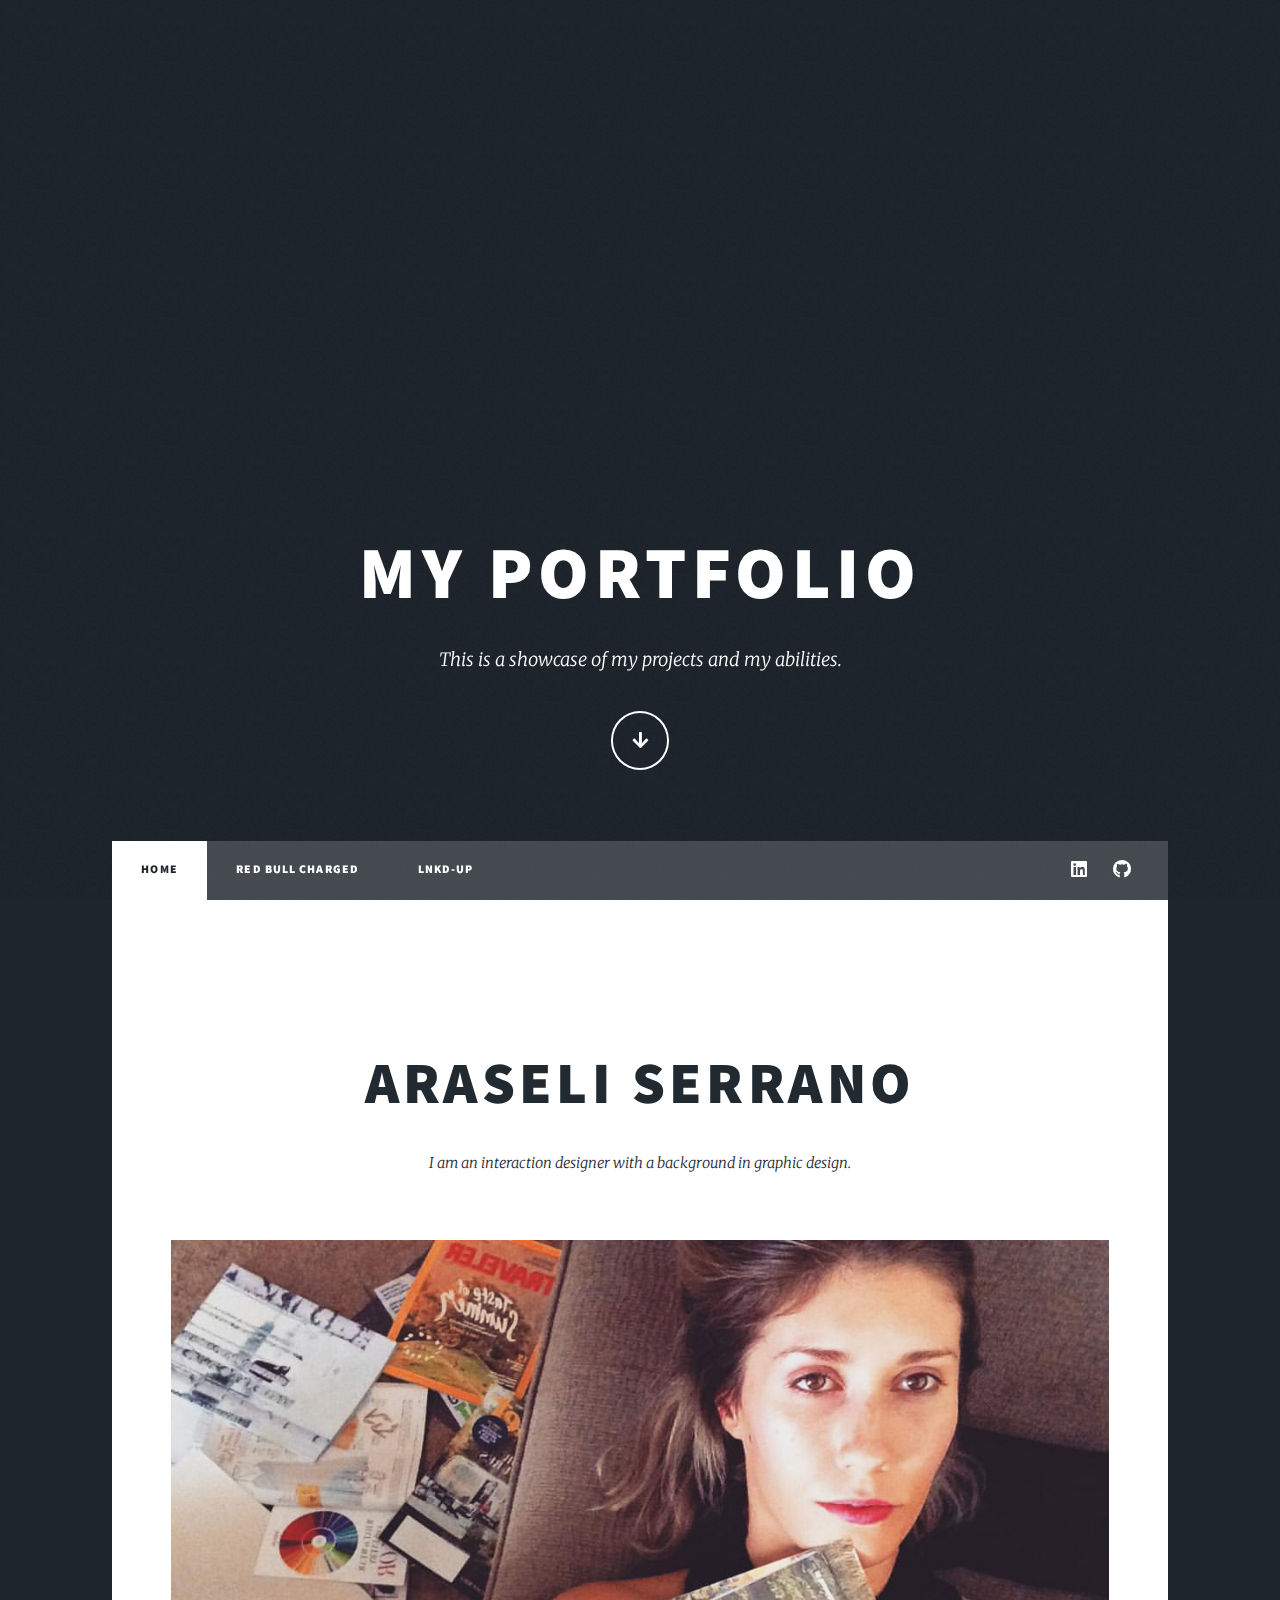
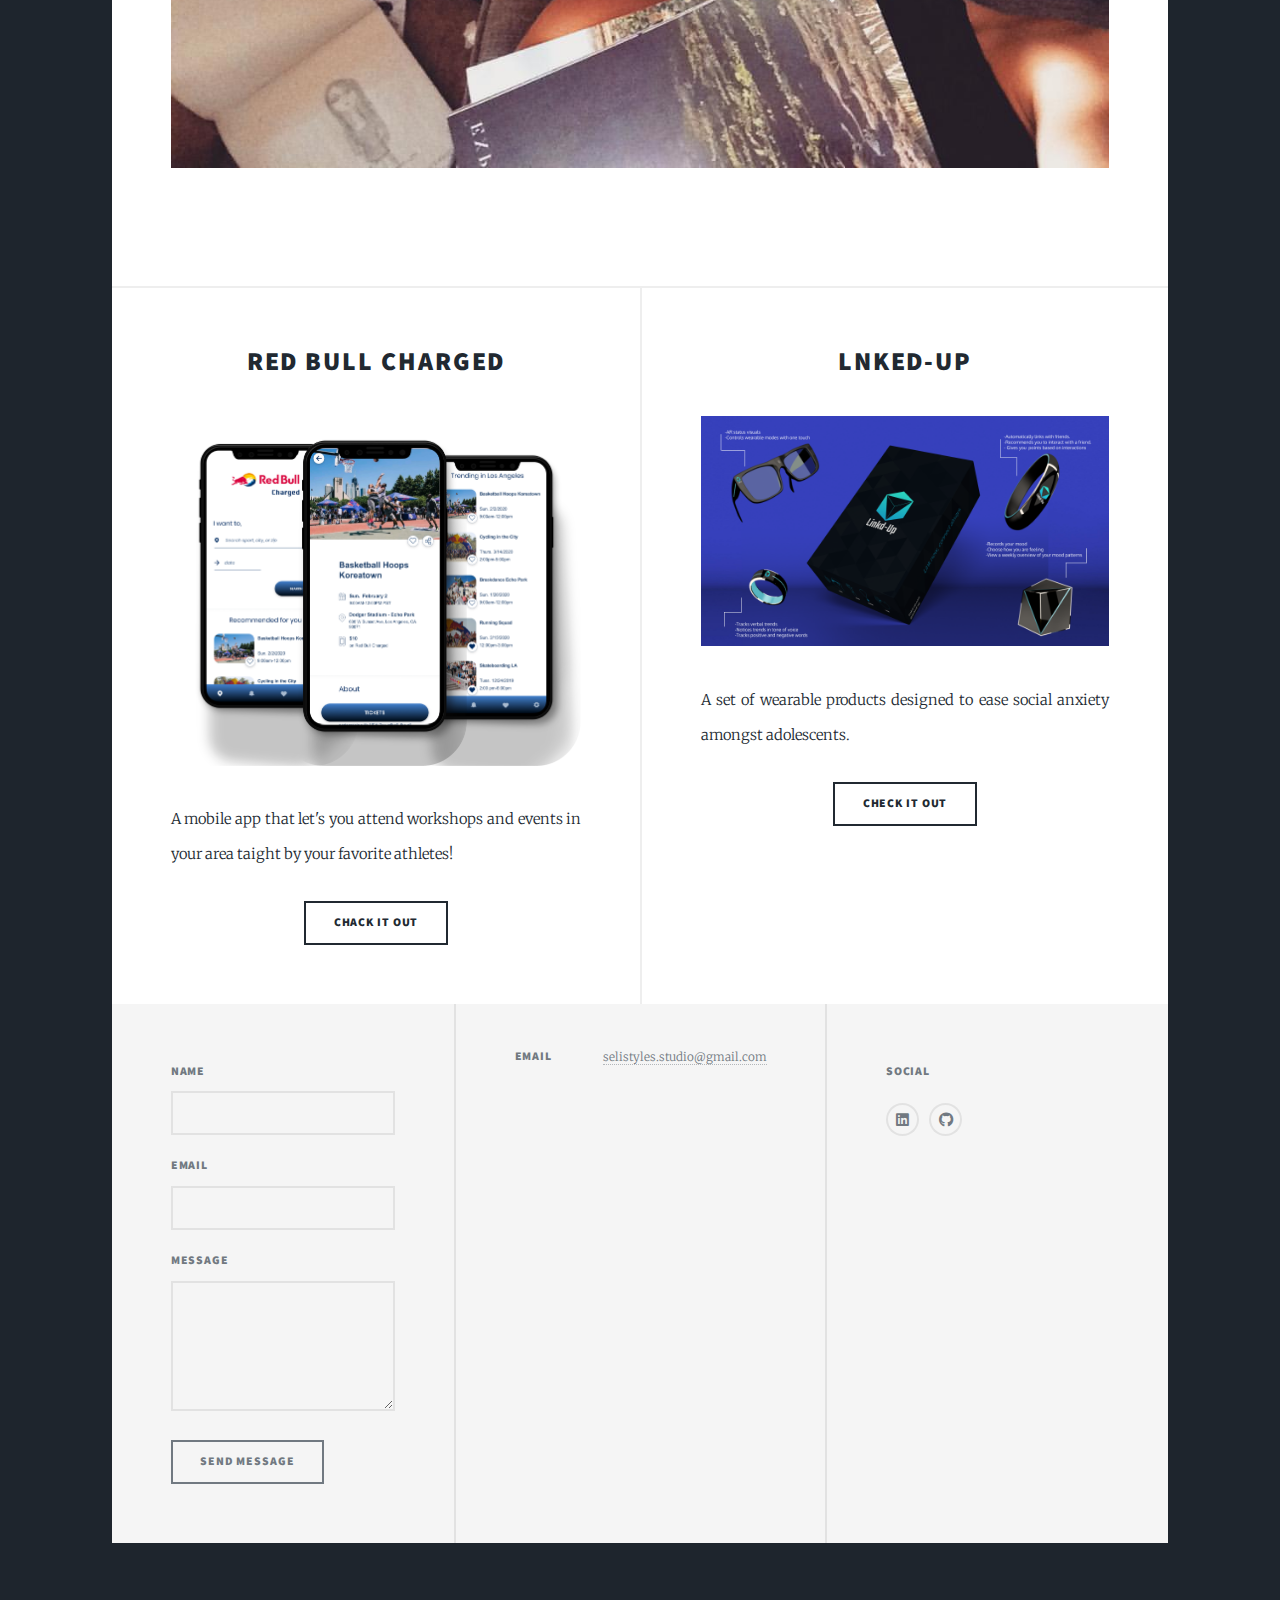
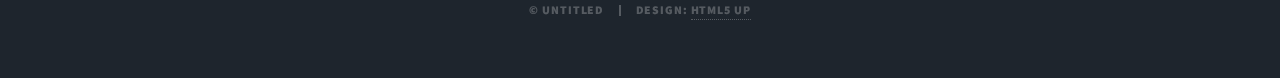
==== index.html @ 3c6d1f74 "Add files via upload" ====
<!DOCTYPE HTML>
<!--
	Massively by HTML5 UP
	html5up.net | @ajlkn
	Free for personal and commercial use under the CCA 3.0 license (html5up.net/license)
-->
<html>
	<head>
		<title>Home</title>
		<meta charset="utf-8" />
		<meta name="viewport" content="width=device-width, initial-scale=1, user-scalable=no" />
		<link rel="stylesheet" href="assets/css/main.css" />
		<noscript><link rel="stylesheet" href="assets/css/noscript.css" /></noscript>
	</head>
	<body class="is-preload">

		<!-- Wrapper -->
			<div id="wrapper" class="fade-in">

				<!-- Intro -->
					<div id="intro">
						<h1>My Portfolio</h1>
						<p>This is a showcase of my projects and my abilities.</p>
						<ul class="actions">
							<li><a href="#header" class="button icon solid solo fa-arrow-down scrolly">Continue</a></li>
						</ul>
					</div>

				<!-- Header -->
					<header id="header">
						<a href="index.html" class="logo">Araseli's Portfolio</a>
					</header>

				<!-- Nav -->
					<nav id="nav">
						<ul class="links">
							<li class="active"><a href="index.html">Home</a></li>
							<li><a href="generic.html">Red Bull Charged</a></li>
							<li><a href="elements.html">Lnkd-UP</a></li>
						</ul>
						<ul class="icons">
							<li><a href="https://www.linkedin.com/in/selistyles/" class="icon brands fa-linkedin"><span class="label">Instagram</span></a></li>
							<li><a href="https://github.com/selistyles" class="icon brands fa-github"><span class="label">GitHub</span></a></li>
						</ul>
					</nav>

				<!-- Main -->
					<div id="main">

						<!-- Featured Post -->
							<article class="post featured">
								<header class="major">
									<h2><a href="#"> <br />
									Araseli Serrano</a></h2>
									<p>I am an interaction designer with a background in graphic design.</p>
								</header>
								<a href="#" class="image main"><img src="images/selii.jpg" alt=""/></a>
							</article>

						<!-- Posts -->
							<section class="posts">
								<article>
									<header>
										<h2><a href="#">Red Bull Charged</a></h2>
									</header>
									<a href="#" class="image fit"><img src="images/redbull_protot.png" alt="" /></a>
									<p>A mobile app that let's you attend workshops and events in your area taight by your favorite athletes!</p>
									<ul class="actions special">
										<li><a href="generic.html" class="button">Chack it out</a></li>
									</ul>
								</article>
								<article>
									<header>
										<h2><a href="#">Lnked-UP</a></h2>
									</header>
									<a href="#" class="image fit"><img src="images/linkdup.png" alt="" /></a>
									<p>A set of wearable products designed to ease social anxiety amongst adolescents.</p>
									<ul class="actions special">
										<li><a href="elements.html" class="button">Check it out</a></li>
									</ul>
								</article>
							</section>

						<!-- Footer -->

					</div>

				<!-- Footer -->
					<footer id="footer">
						<section>
							<form method="post" action="#">
								<div class="fields">
									<div class="field">
										<label for="name">Name</label>
										<input type="text" name="name" id="name" />
									</div>
									<div class="field">
										<label for="email">Email</label>
										<input type="text" name="email" id="email" />
									</div>
									<div class="field">
										<label for="message">Message</label>
										<textarea name="message" id="message" rows="3"></textarea>
									</div>
								</div>
								<ul class="actions">
									<li><input type="submit" value="Send Message" /></li>
								</ul>
							</form>
						</section>
						<section class="split contact">
							<section class="alt">
									<h3>Email</h3>
									<p><a href="mailto:selistyles.studio@gmail.com">selistyles.studio@gmail.com</a></p>
								</section>
							</section>
							<section>
								<h3>Social</h3>
								<ul class="icons alt">
									<li><a href="https://www.linkedin.com/in/selistyles/" class="icon brands alt fa-linkedin"><span class="label">linkedin</span></a></li>
									<li><a href="https://github.com/selistyles" class="icon brands alt fa-github"><span class="label">GitHub</span></a></li>
								</ul>
							</section>
						</section>
					</footer>

				<!-- Copyright -->
					<div id="copyright">
						<ul><li>&copy; Untitled</li><li>Design: <a href="https://html5up.net">HTML5 UP</a></li></ul>
					</div>

			</div>

		<!-- Scripts -->
			<script src="assets/js/jquery.min.js"></script>
			<script src="assets/js/jquery.scrollex.min.js"></script>
			<script src="assets/js/jquery.scrolly.min.js"></script>
			<script src="assets/js/browser.min.js"></script>
			<script src="assets/js/breakpoints.min.js"></script>
			<script src="assets/js/util.js"></script>
			<script src="assets/js/main.js"></script>

	</body>
</html>
---- assets/css/main.css ----
@import url(fontawesome-all.min.css);
@import url("https://fonts.googleapis.com/css?family=Merriweather:300,700,300italic,700italic|Source+Sans+Pro:900");

/*
	Massively by HTML5 UP
	html5up.net | @ajlkn
	Free for personal and commercial use under the CCA 3.0 license (html5up.net/license)
*/

html, body, div, span, applet, object,
iframe, h1, h2, h3, h4, h5, h6, p, blockquote,
pre, a, abbr, acronym, address, big, cite,
code, del, dfn, em, img, ins, kbd, q, s, samp,
small, strike, strong, sub, sup, tt, var, b,
u, i, center, dl, dt, dd, ol, ul, li, fieldset,
form, label, legend, table, caption, tbody,
tfoot, thead, tr, th, td, article, aside,
canvas, details, embed, figure, figcaption,
footer, header, hgroup, menu, nav, output, ruby,
section, summary, time, mark, audio, video {
	margin: 0;
	padding: 0;
	border: 0;
	font-size: 100%;
	font: inherit;
	vertical-align: baseline;}

article, aside, details, figcaption, figure,
footer, header, hgroup, menu, nav, section {
	display: block;}

body {
	line-height: 1;
}

ol, ul {
	list-style: none;
}

blockquote, q {
	quotes: none;
}

	blockquote:before, blockquote:after, q:before, q:after {
		content: '';
		content: none;
	}

table {
	border-collapse: collapse;
	border-spacing: 0;
}

body {
	-webkit-text-size-adjust: none;
}

mark {
	background-color: transparent;
	color: inherit;
}

input::-moz-focus-inner {
	border: 0;
	padding: 0;
}

input, select, textarea {
	-moz-appearance: none;
	-webkit-appearance: none;
	-ms-appearance: none;
	appearance: none;
}

/* Basic */

	@-ms-viewport {
		width: device-width;
	}

	body {
		-ms-overflow-style: scrollbar;
	}

	@media screen and (max-width: 480px) {

		html, body {
			min-width: 320px;
		}

	}

	html {
		box-sizing: border-box;
	}

	*, *:before, *:after {
		box-sizing: inherit;
	}

	body {
		background-color: #1e252d;
	}

		body.is-preload *, body.is-preload *:before, body.is-preload *:after {
			-moz-animation: none !important;
			-webkit-animation: none !important;
			-ms-animation: none !important;
			animation: none !important;
			-moz-transition: none !important;
			-webkit-transition: none !important;
			-ms-transition: none !important;
			transition: none !important;
		}

/* Type */

	html {
		font-size: 16pt;
	}

		@media screen and (max-width: 1680px) {

			html {
				font-size: 12pt;
			}

		}

		@media screen and (max-width: 1280px) {

			html {
				font-size: 11pt;
			}

		}

		@media screen and (max-width: 360px) {

			html {
				font-size: 10pt;
			}

		}

	body {
		color: #212931;
	}

	body, input, select, textarea {
		font-family: "Merriweather", Georgia, serif;
		font-weight: 300;
		font-size: 1rem;
		line-height: 2.375;
	}

	a {
		-moz-transition: color 0.2s ease-in-out, background-color 0.2s ease-in-out, border-color 0.2s ease-in-out, box-shadow 0.2s ease-in-out;
		-webkit-transition: color 0.2s ease-in-out, background-color 0.2s ease-in-out, border-color 0.2s ease-in-out, box-shadow 0.2s ease-in-out;
		-ms-transition: color 0.2s ease-in-out, background-color 0.2s ease-in-out, border-color 0.2s ease-in-out, box-shadow 0.2s ease-in-out;
		transition: color 0.2s ease-in-out, background-color 0.2s ease-in-out, border-color 0.2s ease-in-out, box-shadow 0.2s ease-in-out;
		border-bottom: dotted 1px;
		text-decoration: none;
	}

		a:hover {
			border-bottom-color: transparent;
		}

	strong, b {
		font-weight: 600;
	}

	em, i {
		font-style: italic;
	}

	p {
		text-align: justify;
		margin: 0 0 2rem 0;
	}

	h1, h2, h3, h4, h5, h6 {
		font-family: "Source Sans Pro", Helvetica, sans-serif;
		font-weight: 900;
		line-height: 1.5;
		letter-spacing: 0.075em;
		text-transform: uppercase;
		margin: 0 0 1rem 0;
	}

		h1 a, h2 a, h3 a, h4 a, h5 a, h6 a {
			border-bottom: 0;
			color: inherit;
			text-decoration: none;
		}

	h1 {
		font-size: 4rem;
		line-height: 1.1;
		margin: 0 0 2rem 0;
	}

	h2 {
		font-size: 1.75rem;
		line-height: 1.3;
		margin: 0 0 1.5rem 0;
	}

	h3 {
		font-size: 1.25rem;
		margin: 0 0 1.5rem 0;
	}

	h4 {
		font-size: 1rem;
	}

	h5 {
		font-size: 0.9rem;
	}

	h6 {
		font-size: 0.8rem;
	}

	sub {
		font-size: 0.8rem;
		position: relative;
		top: 0.5rem;
	}

	sup {
		font-size: 0.8rem;
		position: relative;
		top: -0.5rem;
	}

	blockquote {
		border-left: solid 4px;
		font-style: italic;
		margin: 0 0 2rem 0;
		padding: 0.5rem 0 0.5rem 2rem;
	}

	code {
		border: solid 2px;
		font-family: "Courier New", monospace;
		font-size: 0.9rem;
		margin: 0 0.25rem;
		padding: 0.25rem 0.65rem;
	}

	pre {
		-webkit-overflow-scrolling: touch;
		font-family: "Courier New", monospace;
		font-size: 0.9rem;
		margin: 0 0 2rem 0;
	}

		pre code {
			display: block;
			line-height: 1.75;
			padding: 1rem 1.5rem;
			overflow-x: auto;
		}

	hr {
		border: 0;
		border-bottom: solid 2px;
		margin: 3rem 0;
	}

		hr.major {
			margin: 5rem 0;
		}

	.align-left {
		text-align: left;
	}

	.align-center {
		text-align: center;
	}

	.align-right {
		text-align: right;
	}

	input, select, textarea {
		color: #212931;
	}

	a {
		color: #212931;
		border-bottom-color: rgba(49, 49, 33, 0.5);
	}

		a:hover {
			border-bottom-color: transparent;
			color: #18bfef !important;
		}

	strong, b {
		color: #212931;
	}

	h1, h2, h3, h4, h5, h6 {
		color: #212931;
	}

	blockquote {
		border-left-color: #eeeeee;
	}

	code {
		background: rgba(220, 220, 220, 0.25);
		border-color: #eeeeee;
	}

	hr {
		border-bottom-color: #eeeeee;
	}

/* Row */

	.row {
		display: flex;
		flex-wrap: wrap;
		box-sizing: border-box;
		align-items: stretch;
	}

		.row > * {
			box-sizing: border-box;
		}

		.row.gtr-uniform > * > :last-child {
			margin-bottom: 0;
		}

		.row.aln-left {
			justify-content: flex-start;
		}

		.row.aln-center {
			justify-content: center;
		}

		.row.aln-right {
			justify-content: flex-end;
		}

		.row.aln-top {
			align-items: flex-start;
		}

		.row.aln-middle {
			align-items: center;
		}

		.row.aln-bottom {
			align-items: flex-end;
		}

		.row > .imp {
			order: -1;
		}

		.row > .col-1 {
			width: 8.33333%;
		}

		.row > .off-1 {
			margin-left: 8.33333%;
		}

		.row > .col-2 {
			width: 16.66667%;
		}

		.row > .off-2 {
			margin-left: 16.66667%;
		}

		.row > .col-3 {
			width: 25%;
		}

		.row > .off-3 {
			margin-left: 25%;
		}

		.row > .col-4 {
			width: 33.33333%;
		}

		.row > .off-4 {
			margin-left: 33.33333%;
		}

		.row > .col-5 {
			width: 41.66667%;
		}

		.row > .off-5 {
			margin-left: 41.66667%;
		}

		.row > .col-6 {
			width: 50%;
		}

		.row > .off-6 {
			margin-left: 50%;
		}

		.row > .col-7 {
			width: 58.33333%;
		}

		.row > .off-7 {
			margin-left: 58.33333%;
		}

		.row > .col-8 {
			width: 66.66667%;
		}

		.row > .off-8 {
			margin-left: 66.66667%;
		}

		.row > .col-9 {
			width: 75%;
		}

		.row > .off-9 {
			margin-left: 75%;
		}

		.row > .col-10 {
			width: 83.33333%;
		}

		.row > .off-10 {
			margin-left: 83.33333%;
		}

		.row > .col-11 {
			width: 91.66667%;
		}

		.row > .off-11 {
			margin-left: 91.66667%;
		}

		.row > .col-12 {
			width: 100%;
		}

		.row > .off-12 {
			margin-left: 100%;
		}

		.row.gtr-0 {
			margin-top: 0;
			margin-left: 0rem;
		}

			.row.gtr-0 > * {
				padding: 0 0 0 0rem;
			}

			.row.gtr-0.gtr-uniform {
				margin-top: 0rem;
			}

				.row.gtr-0.gtr-uniform > * {
					padding-top: 0rem;
				}

		.row.gtr-25 {
			margin-top: 0;
			margin-left: -0.375rem;
		}

			.row.gtr-25 > * {
				padding: 0 0 0 0.375rem;
			}

			.row.gtr-25.gtr-uniform {
				margin-top: -0.375rem;
			}

				.row.gtr-25.gtr-uniform > * {
					padding-top: 0.375rem;
				}

		.row.gtr-50 {
			margin-top: 0;
			margin-left: -0.75rem;
		}

			.row.gtr-50 > * {
				padding: 0 0 0 0.75rem;
			}

			.row.gtr-50.gtr-uniform {
				margin-top: -0.75rem;
			}

				.row.gtr-50.gtr-uniform > * {
					padding-top: 0.75rem;
				}

		.row {
			margin-top: 0;
			margin-left: -1.5rem;
		}

			.row > * {
				padding: 0 0 0 1.5rem;
			}

			.row.gtr-uniform {
				margin-top: -1.5rem;
			}

				.row.gtr-uniform > * {
					padding-top: 1.5rem;
				}

		.row.gtr-150 {
			margin-top: 0;
			margin-left: -2.25rem;
		}

			.row.gtr-150 > * {
				padding: 0 0 0 2.25rem;
			}

			.row.gtr-150.gtr-uniform {
				margin-top: -2.25rem;
			}

				.row.gtr-150.gtr-uniform > * {
					padding-top: 2.25rem;
				}

		.row.gtr-200 {
			margin-top: 0;
			margin-left: -3rem;
		}

			.row.gtr-200 > * {
				padding: 0 0 0 3rem;
			}

			.row.gtr-200.gtr-uniform {
				margin-top: -3rem;
			}

				.row.gtr-200.gtr-uniform > * {
					padding-top: 3rem;
				}

		@media screen and (max-width: 1680px) {

			.row {
				display: flex;
				flex-wrap: wrap;
				box-sizing: border-box;
				align-items: stretch;
			}

				.row > * {
					box-sizing: border-box;
				}

				.row.gtr-uniform > * > :last-child {
					margin-bottom: 0;
				}

				.row.aln-left {
					justify-content: flex-start;
				}

				.row.aln-center {
					justify-content: center;
				}

				.row.aln-right {
					justify-content: flex-end;
				}

				.row.aln-top {
					align-items: flex-start;
				}

				.row.aln-middle {
					align-items: center;
				}

				.row.aln-bottom {
					align-items: flex-end;
				}

				.row > .imp-xlarge {
					order: -1;
				}

				.row > .col-1-xlarge {
					width: 8.33333%;
				}

				.row > .off-1-xlarge {
					margin-left: 8.33333%;
				}

				.row > .col-2-xlarge {
					width: 16.66667%;
				}

				.row > .off-2-xlarge {
					margin-left: 16.66667%;
				}

				.row > .col-3-xlarge {
					width: 25%;
				}

				.row > .off-3-xlarge {
					margin-left: 25%;
				}

				.row > .col-4-xlarge {
					width: 33.33333%;
				}

				.row > .off-4-xlarge {
					margin-left: 33.33333%;
				}

				.row > .col-5-xlarge {
					width: 41.66667%;
				}

				.row > .off-5-xlarge {
					margin-left: 41.66667%;
				}

				.row > .col-6-xlarge {
					width: 50%;
				}

				.row > .off-6-xlarge {
					margin-left: 50%;
				}

				.row > .col-7-xlarge {
					width: 58.33333%;
				}

				.row > .off-7-xlarge {
					margin-left: 58.33333%;
				}

				.row > .col-8-xlarge {
					width: 66.66667%;
				}

				.row > .off-8-xlarge {
					margin-left: 66.66667%;
				}

				.row > .col-9-xlarge {
					width: 75%;
				}

				.row > .off-9-xlarge {
					margin-left: 75%;
				}

				.row > .col-10-xlarge {
					width: 83.33333%;
				}

				.row > .off-10-xlarge {
					margin-left: 83.33333%;
				}

				.row > .col-11-xlarge {
					width: 91.66667%;
				}

				.row > .off-11-xlarge {
					margin-left: 91.66667%;
				}

				.row > .col-12-xlarge {
					width: 100%;
				}

				.row > .off-12-xlarge {
					margin-left: 100%;
				}

				.row.gtr-0 {
					margin-top: 0;
					margin-left: 0rem;
				}

					.row.gtr-0 > * {
						padding: 0 0 0 0rem;
					}

					.row.gtr-0.gtr-uniform {
						margin-top: 0rem;
					}

						.row.gtr-0.gtr-uniform > * {
							padding-top: 0rem;
						}

				.row.gtr-25 {
					margin-top: 0;
					margin-left: -0.375rem;
				}

					.row.gtr-25 > * {
						padding: 0 0 0 0.375rem;
					}

					.row.gtr-25.gtr-uniform {
						margin-top: -0.375rem;
					}

						.row.gtr-25.gtr-uniform > * {
							padding-top: 0.375rem;
						}

				.row.gtr-50 {
					margin-top: 0;
					margin-left: -0.75rem;
				}

					.row.gtr-50 > * {
						padding: 0 0 0 0.75rem;
					}

					.row.gtr-50.gtr-uniform {
						margin-top: -0.75rem;
					}

						.row.gtr-50.gtr-uniform > * {
							padding-top: 0.75rem;
						}

				.row {
					margin-top: 0;
					margin-left: -1.5rem;
				}

					.row > * {
						padding: 0 0 0 1.5rem;
					}

					.row.gtr-uniform {
						margin-top: -1.5rem;
					}

						.row.gtr-uniform > * {
							padding-top: 1.5rem;
						}

				.row.gtr-150 {
					margin-top: 0;
					margin-left: -2.25rem;
				}

					.row.gtr-150 > * {
						padding: 0 0 0 2.25rem;
					}

					.row.gtr-150.gtr-uniform {
						margin-top: -2.25rem;
					}

						.row.gtr-150.gtr-uniform > * {
							padding-top: 2.25rem;
						}

				.row.gtr-200 {
					margin-top: 0;
					margin-left: -3rem;
				}

					.row.gtr-200 > * {
						padding: 0 0 0 3rem;
					}

					.row.gtr-200.gtr-uniform {
						margin-top: -3rem;
					}

						.row.gtr-200.gtr-uniform > * {
							padding-top: 3rem;
						}

		}

		@media screen and (max-width: 1280px) {

			.row {
				display: flex;
				flex-wrap: wrap;
				box-sizing: border-box;
				align-items: stretch;
			}

				.row > * {
					box-sizing: border-box;
				}

				.row.gtr-uniform > * > :last-child {
					margin-bottom: 0;
				}

				.row.aln-left {
					justify-content: flex-start;
				}

				.row.aln-center {
					justify-content: center;
				}

				.row.aln-right {
					justify-content: flex-end;
				}

				.row.aln-top {
					align-items: flex-start;
				}

				.row.aln-middle {
					align-items: center;
				}

				.row.aln-bottom {
					align-items: flex-end;
				}

				.row > .imp-large {
					order: -1;
				}

				.row > .col-1-large {
					width: 8.33333%;
				}

				.row > .off-1-large {
					margin-left: 8.33333%;
				}

				.row > .col-2-large {
					width: 16.66667%;
				}

				.row > .off-2-large {
					margin-left: 16.66667%;
				}

				.row > .col-3-large {
					width: 25%;
				}

				.row > .off-3-large {
					margin-left: 25%;
				}

				.row > .col-4-large {
					width: 33.33333%;
				}

				.row > .off-4-large {
					margin-left: 33.33333%;
				}

				.row > .col-5-large {
					width: 41.66667%;
				}

				.row > .off-5-large {
					margin-left: 41.66667%;
				}

				.row > .col-6-large {
					width: 50%;
				}

				.row > .off-6-large {
					margin-left: 50%;
				}

				.row > .col-7-large {
					width: 58.33333%;
				}

				.row > .off-7-large {
					margin-left: 58.33333%;
				}

				.row > .col-8-large {
					width: 66.66667%;
				}

				.row > .off-8-large {
					margin-left: 66.66667%;
				}

				.row > .col-9-large {
					width: 75%;
				}

				.row > .off-9-large {
					margin-left: 75%;
				}

				.row > .col-10-large {
					width: 83.33333%;
				}

				.row > .off-10-large {
					margin-left: 83.33333%;
				}

				.row > .col-11-large {
					width: 91.66667%;
				}

				.row > .off-11-large {
					margin-left: 91.66667%;
				}

				.row > .col-12-large {
					width: 100%;
				}

				.row > .off-12-large {
					margin-left: 100%;
				}

				.row.gtr-0 {
					margin-top: 0;
					margin-left: 0rem;
				}

					.row.gtr-0 > * {
						padding: 0 0 0 0rem;
					}

					.row.gtr-0.gtr-uniform {
						margin-top: 0rem;
					}

						.row.gtr-0.gtr-uniform > * {
							padding-top: 0rem;
						}

				.row.gtr-25 {
					margin-top: 0;
					margin-left: -0.375rem;
				}

					.row.gtr-25 > * {
						padding: 0 0 0 0.375rem;
					}

					.row.gtr-25.gtr-uniform {
						margin-top: -0.375rem;
					}

						.row.gtr-25.gtr-uniform > * {
							padding-top: 0.375rem;
						}

				.row.gtr-50 {
					margin-top: 0;
					margin-left: -0.75rem;
				}

					.row.gtr-50 > * {
						padding: 0 0 0 0.75rem;
					}

					.row.gtr-50.gtr-uniform {
						margin-top: -0.75rem;
					}

						.row.gtr-50.gtr-uniform > * {
							padding-top: 0.75rem;
						}

				.row {
					margin-top: 0;
					margin-left: -1.5rem;
				}

					.row > * {
						padding: 0 0 0 1.5rem;
					}

					.row.gtr-uniform {
						margin-top: -1.5rem;
					}

						.row.gtr-uniform > * {
							padding-top: 1.5rem;
						}

				.row.gtr-150 {
					margin-top: 0;
					margin-left: -2.25rem;
				}

					.row.gtr-150 > * {
						padding: 0 0 0 2.25rem;
					}

					.row.gtr-150.gtr-uniform {
						margin-top: -2.25rem;
					}

						.row.gtr-150.gtr-uniform > * {
							padding-top: 2.25rem;
						}

				.row.gtr-200 {
					margin-top: 0;
					margin-left: -3rem;
				}

					.row.gtr-200 > * {
						padding: 0 0 0 3rem;
					}

					.row.gtr-200.gtr-uniform {
						margin-top: -3rem;
					}

						.row.gtr-200.gtr-uniform > * {
							padding-top: 3rem;
						}

		}

		@media screen and (max-width: 980px) {

			.row {
				display: flex;
				flex-wrap: wrap;
				box-sizing: border-box;
				align-items: stretch;
			}

				.row > * {
					box-sizing: border-box;
				}

				.row.gtr-uniform > * > :last-child {
					margin-bottom: 0;
				}

				.row.aln-left {
					justify-content: flex-start;
				}

				.row.aln-center {
					justify-content: center;
				}

				.row.aln-right {
					justify-content: flex-end;
				}

				.row.aln-top {
					align-items: flex-start;
				}

				.row.aln-middle {
					align-items: center;
				}

				.row.aln-bottom {
					align-items: flex-end;
				}

				.row > .imp-medium {
					order: -1;
				}

				.row > .col-1-medium {
					width: 8.33333%;
				}

				.row > .off-1-medium {
					margin-left: 8.33333%;
				}

				.row > .col-2-medium {
					width: 16.66667%;
				}

				.row > .off-2-medium {
					margin-left: 16.66667%;
				}

				.row > .col-3-medium {
					width: 25%;
				}

				.row > .off-3-medium {
					margin-left: 25%;
				}

				.row > .col-4-medium {
					width: 33.33333%;
				}

				.row > .off-4-medium {
					margin-left: 33.33333%;
				}

				.row > .col-5-medium {
					width: 41.66667%;
				}

				.row > .off-5-medium {
					margin-left: 41.66667%;
				}

				.row > .col-6-medium {
					width: 50%;
				}

				.row > .off-6-medium {
					margin-left: 50%;
				}

				.row > .col-7-medium {
					width: 58.33333%;
				}

				.row > .off-7-medium {
					margin-left: 58.33333%;
				}

				.row > .col-8-medium {
					width: 66.66667%;
				}

				.row > .off-8-medium {
					margin-left: 66.66667%;
				}

				.row > .col-9-medium {
					width: 75%;
				}

				.row > .off-9-medium {
					margin-left: 75%;
				}

				.row > .col-10-medium {
					width: 83.33333%;
				}

				.row > .off-10-medium {
					margin-left: 83.33333%;
				}

				.row > .col-11-medium {
					width: 91.66667%;
				}

				.row > .off-11-medium {
					margin-left: 91.66667%;
				}

				.row > .col-12-medium {
					width: 100%;
				}

				.row > .off-12-medium {
					margin-left: 100%;
				}

				.row.gtr-0 {
					margin-top: 0;
					margin-left: 0rem;
				}

					.row.gtr-0 > * {
						padding: 0 0 0 0rem;
					}

					.row.gtr-0.gtr-uniform {
						margin-top: 0rem;
					}

						.row.gtr-0.gtr-uniform > * {
							padding-top: 0rem;
						}

				.row.gtr-25 {
					margin-top: 0;
					margin-left: -0.375rem;
				}

					.row.gtr-25 > * {
						padding: 0 0 0 0.375rem;
					}

					.row.gtr-25.gtr-uniform {
						margin-top: -0.375rem;
					}

						.row.gtr-25.gtr-uniform > * {
							padding-top: 0.375rem;
						}

				.row.gtr-50 {
					margin-top: 0;
					margin-left: -0.75rem;
				}

					.row.gtr-50 > * {
						padding: 0 0 0 0.75rem;
					}

					.row.gtr-50.gtr-uniform {
						margin-top: -0.75rem;
					}

						.row.gtr-50.gtr-uniform > * {
							padding-top: 0.75rem;
						}

				.row {
					margin-top: 0;
					margin-left: -1.5rem;
				}

					.row > * {
						padding: 0 0 0 1.5rem;
					}

					.row.gtr-uniform {
						margin-top: -1.5rem;
					}

						.row.gtr-uniform > * {
							padding-top: 1.5rem;
						}

				.row.gtr-150 {
					margin-top: 0;
					margin-left: -2.25rem;
				}

					.row.gtr-150 > * {
						padding: 0 0 0 2.25rem;
					}

					.row.gtr-150.gtr-uniform {
						margin-top: -2.25rem;
					}

						.row.gtr-150.gtr-uniform > * {
							padding-top: 2.25rem;
						}

				.row.gtr-200 {
					margin-top: 0;
					margin-left: -3rem;
				}

					.row.gtr-200 > * {
						padding: 0 0 0 3rem;
					}

					.row.gtr-200.gtr-uniform {
						margin-top: -3rem;
					}

						.row.gtr-200.gtr-uniform > * {
							padding-top: 3rem;
						}

		}

		@media screen and (max-width: 736px) {

			.row {
				display: flex;
				flex-wrap: wrap;
				box-sizing: border-box;
				align-items: stretch;
			}

				.row > * {
					box-sizing: border-box;
				}

				.row.gtr-uniform > * > :last-child {
					margin-bottom: 0;
				}

				.row.aln-left {
					justify-content: flex-start;
				}

				.row.aln-center {
					justify-content: center;
				}

				.row.aln-right {
					justify-content: flex-end;
				}

				.row.aln-top {
					align-items: flex-start;
				}

				.row.aln-middle {
					align-items: center;
				}

				.row.aln-bottom {
					align-items: flex-end;
				}

				.row > .imp-small {
					order: -1;
				}

				.row > .col-1-small {
					width: 8.33333%;
				}

				.row > .off-1-small {
					margin-left: 8.33333%;
				}

				.row > .col-2-small {
					width: 16.66667%;
				}

				.row > .off-2-small {
					margin-left: 16.66667%;
				}

				.row > .col-3-small {
					width: 25%;
				}

				.row > .off-3-small {
					margin-left: 25%;
				}

				.row > .col-4-small {
					width: 33.33333%;
				}

				.row > .off-4-small {
					margin-left: 33.33333%;
				}

				.row > .col-5-small {
					width: 41.66667%;
				}

				.row > .off-5-small {
					margin-left: 41.66667%;
				}

				.row > .col-6-small {
					width: 50%;
				}

				.row > .off-6-small {
					margin-left: 50%;
				}

				.row > .col-7-small {
					width: 58.33333%;
				}

				.row > .off-7-small {
					margin-left: 58.33333%;
				}

				.row > .col-8-small {
					width: 66.66667%;
				}

				.row > .off-8-small {
					margin-left: 66.66667%;
				}

				.row > .col-9-small {
					width: 75%;
				}

				.row > .off-9-small {
					margin-left: 75%;
				}

				.row > .col-10-small {
					width: 83.33333%;
				}

				.row > .off-10-small {
					margin-left: 83.33333%;
				}

				.row > .col-11-small {
					width: 91.66667%;
				}

				.row > .off-11-small {
					margin-left: 91.66667%;
				}

				.row > .col-12-small {
					width: 100%;
				}

				.row > .off-12-small {
					margin-left: 100%;
				}

				.row.gtr-0 {
					margin-top: 0;
					margin-left: 0rem;
				}

					.row.gtr-0 > * {
						padding: 0 0 0 0rem;
					}

					.row.gtr-0.gtr-uniform {
						margin-top: 0rem;
					}

						.row.gtr-0.gtr-uniform > * {
							padding-top: 0rem;
						}

				.row.gtr-25 {
					margin-top: 0;
					margin-left: -0.375rem;
				}

					.row.gtr-25 > * {
						padding: 0 0 0 0.375rem;
					}

					.row.gtr-25.gtr-uniform {
						margin-top: -0.375rem;
					}

						.row.gtr-25.gtr-uniform > * {
							padding-top: 0.375rem;
						}

				.row.gtr-50 {
					margin-top: 0;
					margin-left: -0.75rem;
				}

					.row.gtr-50 > * {
						padding: 0 0 0 0.75rem;
					}

					.row.gtr-50.gtr-uniform {
						margin-top: -0.75rem;
					}

						.row.gtr-50.gtr-uniform > * {
							padding-top: 0.75rem;
						}

				.row {
					margin-top: 0;
					margin-left: -1.5rem;
				}

					.row > * {
						padding: 0 0 0 1.5rem;
					}

					.row.gtr-uniform {
						margin-top: -1.5rem;
					}

						.row.gtr-uniform > * {
							padding-top: 1.5rem;
						}

				.row.gtr-150 {
					margin-top: 0;
					margin-left: -2.25rem;
				}

					.row.gtr-150 > * {
						padding: 0 0 0 2.25rem;
					}

					.row.gtr-150.gtr-uniform {
						margin-top: -2.25rem;
					}

						.row.gtr-150.gtr-uniform > * {
							padding-top: 2.25rem;
						}

				.row.gtr-200 {
					margin-top: 0;
					margin-left: -3rem;
				}

					.row.gtr-200 > * {
						padding: 0 0 0 3rem;
					}

					.row.gtr-200.gtr-uniform {
						margin-top: -3rem;
					}

						.row.gtr-200.gtr-uniform > * {
							padding-top: 3rem;
						}

		}

		@media screen and (max-width: 480px) {

			.row {
				display: flex;
				flex-wrap: wrap;
				box-sizing: border-box;
				align-items: stretch;
			}

				.row > * {
					box-sizing: border-box;
				}

				.row.gtr-uniform > * > :last-child {
					margin-bottom: 0;
				}

				.row.aln-left {
					justify-content: flex-start;
				}

				.row.aln-center {
					justify-content: center;
				}

				.row.aln-right {
					justify-content: flex-end;
				}

				.row.aln-top {
					align-items: flex-start;
				}

				.row.aln-middle {
					align-items: center;
				}

				.row.aln-bottom {
					align-items: flex-end;
				}

				.row > .imp-xsmall {
					order: -1;
				}

				.row > .col-1-xsmall {
					width: 8.33333%;
				}

				.row > .off-1-xsmall {
					margin-left: 8.33333%;
				}

				.row > .col-2-xsmall {
					width: 16.66667%;
				}

				.row > .off-2-xsmall {
					margin-left: 16.66667%;
				}

				.row > .col-3-xsmall {
					width: 25%;
				}

				.row > .off-3-xsmall {
					margin-left: 25%;
				}

				.row > .col-4-xsmall {
					width: 33.33333%;
				}

				.row > .off-4-xsmall {
					margin-left: 33.33333%;
				}

				.row > .col-5-xsmall {
					width: 41.66667%;
				}

				.row > .off-5-xsmall {
					margin-left: 41.66667%;
				}

				.row > .col-6-xsmall {
					width: 50%;
				}

				.row > .off-6-xsmall {
					margin-left: 50%;
				}

				.row > .col-7-xsmall {
					width: 58.33333%;
				}

				.row > .off-7-xsmall {
					margin-left: 58.33333%;
				}

				.row > .col-8-xsmall {
					width: 66.66667%;
				}

				.row > .off-8-xsmall {
					margin-left: 66.66667%;
				}

				.row > .col-9-xsmall {
					width: 75%;
				}

				.row > .off-9-xsmall {
					margin-left: 75%;
				}

				.row > .col-10-xsmall {
					width: 83.33333%;
				}

				.row > .off-10-xsmall {
					margin-left: 83.33333%;
				}

				.row > .col-11-xsmall {
					width: 91.66667%;
				}

				.row > .off-11-xsmall {
					margin-left: 91.66667%;
				}

				.row > .col-12-xsmall {
					width: 100%;
				}

				.row > .off-12-xsmall {
					margin-left: 100%;
				}

				.row.gtr-0 {
					margin-top: 0;
					margin-left: 0rem;
				}

					.row.gtr-0 > * {
						padding: 0 0 0 0rem;
					}

					.row.gtr-0.gtr-uniform {
						margin-top: 0rem;
					}

						.row.gtr-0.gtr-uniform > * {
							padding-top: 0rem;
						}

				.row.gtr-25 {
					margin-top: 0;
					margin-left: -0.375rem;
				}

					.row.gtr-25 > * {
						padding: 0 0 0 0.375rem;
					}

					.row.gtr-25.gtr-uniform {
						margin-top: -0.375rem;
					}

						.row.gtr-25.gtr-uniform > * {
							padding-top: 0.375rem;
						}

				.row.gtr-50 {
					margin-top: 0;
					margin-left: -0.75rem;
				}

					.row.gtr-50 > * {
						padding: 0 0 0 0.75rem;
					}

					.row.gtr-50.gtr-uniform {
						margin-top: -0.75rem;
					}

						.row.gtr-50.gtr-uniform > * {
							padding-top: 0.75rem;
						}

				.row {
					margin-top: 0;
					margin-left: -1.5rem;
				}

					.row > * {
						padding: 0 0 0 1.5rem;
					}

					.row.gtr-uniform {
						margin-top: -1.5rem;
					}

						.row.gtr-uniform > * {
							padding-top: 1.5rem;
						}

				.row.gtr-150 {
					margin-top: 0;
					margin-left: -2.25rem;
				}

					.row.gtr-150 > * {
						padding: 0 0 0 2.25rem;
					}

					.row.gtr-150.gtr-uniform {
						margin-top: -2.25rem;
					}

						.row.gtr-150.gtr-uniform > * {
							padding-top: 2.25rem;
						}

				.row.gtr-200 {
					margin-top: 0;
					margin-left: -3rem;
				}

					.row.gtr-200 > * {
						padding: 0 0 0 3rem;
					}

					.row.gtr-200.gtr-uniform {
						margin-top: -3rem;
					}

						.row.gtr-200.gtr-uniform > * {
							padding-top: 3rem;
						}

		}

		@media screen and (max-width: 360px) {

			.row {
				display: flex;
				flex-wrap: wrap;
				box-sizing: border-box;
				align-items: stretch;
			}

				.row > * {
					box-sizing: border-box;
				}

				.row.gtr-uniform > * > :last-child {
					margin-bottom: 0;
				}

				.row.aln-left {
					justify-content: flex-start;
				}

				.row.aln-center {
					justify-content: center;
				}

				.row.aln-right {
					justify-content: flex-end;
				}

				.row.aln-top {
					align-items: flex-start;
				}

				.row.aln-middle {
					align-items: center;
				}

				.row.aln-bottom {
					align-items: flex-end;
				}

				.row > .imp-xxsmall {
					order: -1;
				}

				.row > .col-1-xxsmall {
					width: 8.33333%;
				}

				.row > .off-1-xxsmall {
					margin-left: 8.33333%;
				}

				.row > .col-2-xxsmall {
					width: 16.66667%;
				}

				.row > .off-2-xxsmall {
					margin-left: 16.66667%;
				}

				.row > .col-3-xxsmall {
					width: 25%;
				}

				.row > .off-3-xxsmall {
					margin-left: 25%;
				}

				.row > .col-4-xxsmall {
					width: 33.33333%;
				}

				.row > .off-4-xxsmall {
					margin-left: 33.33333%;
				}

				.row > .col-5-xxsmall {
					width: 41.66667%;
				}

				.row > .off-5-xxsmall {
					margin-left: 41.66667%;
				}

				.row > .col-6-xxsmall {
					width: 50%;
				}

				.row > .off-6-xxsmall {
					margin-left: 50%;
				}

				.row > .col-7-xxsmall {
					width: 58.33333%;
				}

				.row > .off-7-xxsmall {
					margin-left: 58.33333%;
				}

				.row > .col-8-xxsmall {
					width: 66.66667%;
				}

				.row > .off-8-xxsmall {
					margin-left: 66.66667%;
				}

				.row > .col-9-xxsmall {
					width: 75%;
				}

				.row > .off-9-xxsmall {
					margin-left: 75%;
				}

				.row > .col-10-xxsmall {
					width: 83.33333%;
				}

				.row > .off-10-xxsmall {
					margin-left: 83.33333%;
				}

				.row > .col-11-xxsmall {
					width: 91.66667%;
				}

				.row > .off-11-xxsmall {
					margin-left: 91.66667%;
				}

				.row > .col-12-xxsmall {
					width: 100%;
				}

				.row > .off-12-xxsmall {
					margin-left: 100%;
				}

				.row.gtr-0 {
					margin-top: 0;
					margin-left: 0rem;
				}

					.row.gtr-0 > * {
						padding: 0 0 0 0rem;
					}

					.row.gtr-0.gtr-uniform {
						margin-top: 0rem;
					}

						.row.gtr-0.gtr-uniform > * {
							padding-top: 0rem;
						}

				.row.gtr-25 {
					margin-top: 0;
					margin-left: -0.375rem;
				}

					.row.gtr-25 > * {
						padding: 0 0 0 0.375rem;
					}

					.row.gtr-25.gtr-uniform {
						margin-top: -0.375rem;
					}

						.row.gtr-25.gtr-uniform > * {
							padding-top: 0.375rem;
						}

				.row.gtr-50 {
					margin-top: 0;
					margin-left: -0.75rem;
				}

					.row.gtr-50 > * {
						padding: 0 0 0 0.75rem;
					}

					.row.gtr-50.gtr-uniform {
						margin-top: -0.75rem;
					}

						.row.gtr-50.gtr-uniform > * {
							padding-top: 0.75rem;
						}

				.row {
					margin-top: 0;
					margin-left: -1.5rem;
				}

					.row > * {
						padding: 0 0 0 1.5rem;
					}

					.row.gtr-uniform {
						margin-top: -1.5rem;
					}

						.row.gtr-uniform > * {
							padding-top: 1.5rem;
						}

				.row.gtr-150 {
					margin-top: 0;
					margin-left: -2.25rem;
				}

					.row.gtr-150 > * {
						padding: 0 0 0 2.25rem;
					}

					.row.gtr-150.gtr-uniform {
						margin-top: -2.25rem;
					}

						.row.gtr-150.gtr-uniform > * {
							padding-top: 2.25rem;
						}

				.row.gtr-200 {
					margin-top: 0;
					margin-left: -3rem;
				}

					.row.gtr-200 > * {
						padding: 0 0 0 3rem;
					}

					.row.gtr-200.gtr-uniform {
						margin-top: -3rem;
					}

						.row.gtr-200.gtr-uniform > * {
							padding-top: 3rem;
						}

		}

/* Box */

	.box {
		border: solid 2px;
		margin-bottom: 2rem;
		padding: 1.5rem;
	}

		.box > :last-child,
		.box > :last-child > :last-child,
		.box > :last-child > :last-child > :last-child {
			margin-bottom: 0;
		}

		.box.alt {
			border: 0;
			border-radius: 0;
			padding: 0;
		}

	.box {
		border-color: #eeeeee;
	}

/* Button */

	input[type="submit"],
	input[type="reset"],
	input[type="button"],
	button,
	.button {
		-moz-appearance: none;
		-webkit-appearance: none;
		-ms-appearance: none;
		appearance: none;
		-moz-transition: background-color 0.2s ease-in-out, box-shadow 0.2s ease-in-out, color 0.2s ease-in-out;
		-webkit-transition: background-color 0.2s ease-in-out, box-shadow 0.2s ease-in-out, color 0.2s ease-in-out;
		-ms-transition: background-color 0.2s ease-in-out, box-shadow 0.2s ease-in-out, color 0.2s ease-in-out;
		transition: background-color 0.2s ease-in-out, box-shadow 0.2s ease-in-out, color 0.2s ease-in-out;
		border: 0;
		border-radius: 0;
		cursor: pointer;
		display: inline-block;
		font-family: "Source Sans Pro", Helvetica, sans-serif;
		font-size: 0.8rem;
		font-weight: 900;
		letter-spacing: 0.075em;
		height: 3rem;
		line-height: 3rem;
		padding: 0 2rem;
		text-align: center;
		text-decoration: none;
		text-transform: uppercase;
		white-space: nowrap;
	}

		input[type="submit"].icon:before,
		input[type="reset"].icon:before,
		input[type="button"].icon:before,
		button.icon:before,
		.button.icon:before {
			margin-right: 0.5rem;
		}

		input[type="submit"].icon.solo,
		input[type="reset"].icon.solo,
		input[type="button"].icon.solo,
		button.icon.solo,
		.button.icon.solo {
			position: relative;
			width: 4rem;
			height: 4rem;
			line-height: 4rem;
			border-radius: 4rem;
			text-indent: 4rem;
			overflow: hidden;
			padding: 0;
			white-space: nowrap;
		}

			input[type="submit"].icon.solo:before,
			input[type="reset"].icon.solo:before,
			input[type="button"].icon.solo:before,
			button.icon.solo:before,
			.button.icon.solo:before {
				position: absolute;
				display: block;
				top: 0;
				left: 0;
				width: inherit;
				height: inherit;
				line-height: inherit;
				font-size: 1.25rem;
				margin-right: 0;
				text-align: center;
				text-indent: 0;
			}

		input[type="submit"].fit,
		input[type="reset"].fit,
		input[type="button"].fit,
		button.fit,
		.button.fit {
			width: 100%;
		}

		input[type="submit"].small,
		input[type="reset"].small,
		input[type="button"].small,
		button.small,
		.button.small {
			font-size: 0.7rem;
			height: 2.5rem;
			line-height: 2.5rem;
			padding: 0 1.5rem;
		}

		input[type="submit"].large,
		input[type="reset"].large,
		input[type="button"].large,
		button.large,
		.button.large {
			font-size: 0.9rem;
			height: 3.5rem;
			line-height: 3.5rem;
			padding: 0 2.75rem;
		}

		@media screen and (max-width: 980px) {

			input[type="submit"],
			input[type="reset"],
			input[type="button"],
			button,
			.button {
				font-size: 0.9rem;
				height: 3.25rem;
				line-height: 3.25rem;
			}

				input[type="submit"].large,
				input[type="reset"].large,
				input[type="button"].large,
				button.large,
				.button.large {
					font-size: 1rem;
					height: 3.75rem;
					line-height: 3.75rem;
				}

		}

		input[type="submit"].disabled, input[type="submit"]:disabled,
		input[type="reset"].disabled,
		input[type="reset"]:disabled,
		input[type="button"].disabled,
		input[type="button"]:disabled,
		button.disabled,
		button:disabled,
		.button.disabled,
		.button:disabled {
			pointer-events: none;
			opacity: 0.25;
		}

	input[type="submit"],
	input[type="reset"],
	input[type="button"],
	button,
	.button {
		background-color: transparent;
		box-shadow: inset 0 0 0 2px #212931;
		color: #212931 !important;
	}

		input[type="submit"]:hover,
		input[type="reset"]:hover,
		input[type="button"]:hover,
		button:hover,
		.button:hover {
			box-shadow: inset 0 0 0 2px #18bfef;
			color: #18bfef !important;
		}

		input[type="submit"].primary,
		input[type="reset"].primary,
		input[type="button"].primary,
		button.primary,
		.button.primary {
			background-color: #212931;
			box-shadow: none;
			color: #ffffff !important;
		}

			input[type="submit"].primary:hover,
			input[type="reset"].primary:hover,
			input[type="button"].primary:hover,
			button.primary:hover,
			.button.primary:hover {
				background-color: #18bfef;
			}

/* Form */

	form {
		margin: 0 0 2rem 0;
	}

		form > :last-child {
			margin-bottom: 0;
		}

		form > .fields {
			display: -moz-flex;
			display: -webkit-flex;
			display: -ms-flex;
			display: flex;
			-moz-flex-wrap: wrap;
			-webkit-flex-wrap: wrap;
			-ms-flex-wrap: wrap;
			flex-wrap: wrap;
			width: calc(100% + 3rem);
			margin: -1.5rem 0 2rem -1.5rem;
		}

			form > .fields > .field {
				-moz-flex-grow: 0;
				-webkit-flex-grow: 0;
				-ms-flex-grow: 0;
				flex-grow: 0;
				-moz-flex-shrink: 0;
				-webkit-flex-shrink: 0;
				-ms-flex-shrink: 0;
				flex-shrink: 0;
				padding: 1.5rem 0 0 1.5rem;
				width: calc(100% - 1.5rem);
			}

				form > .fields > .field.half {
					width: calc(50% - 0.75rem);
				}

				form > .fields > .field.third {
					width: calc(100%/3 - 0.5rem);
				}

				form > .fields > .field.quarter {
					width: calc(25% - 0.375rem);
				}

		@media screen and (max-width: 480px) {

			form > .fields {
				width: calc(100% + 3rem);
				margin: -1.5rem 0 2rem -1.5rem;
			}

				form > .fields > .field {
					padding: 1.5rem 0 0 1.5rem;
					width: calc(100% - 1.5rem);
				}

					form > .fields > .field.half {
						width: calc(100% - 1.5rem);
					}

					form > .fields > .field.third {
						width: calc(100% - 1.5rem);
					}

					form > .fields > .field.quarter {
						width: calc(100% - 1.5rem);
					}

		}

	label {
		display: block;
		font-family: "Source Sans Pro", Helvetica, sans-serif;
		font-weight: 900;
		line-height: 1.5;
		letter-spacing: 0.075em;
		font-size: 0.8rem;
		text-transform: uppercase;
		margin: 0 0 0.75rem 0;
	}

		@media screen and (max-width: 980px) {

			label {
				font-size: 0.9rem;
			}

		}

	input[type="text"],
	input[type="password"],
	input[type="email"],
	select,
	textarea {
		-moz-appearance: none;
		-webkit-appearance: none;
		-ms-appearance: none;
		appearance: none;
		background: transparent;
		border-radius: 0;
		border: solid 2px;
		color: inherit;
		display: block;
		outline: 0;
		padding: 0 1rem;
		text-decoration: none;
		width: 100%;
	}

		input[type="text"]:invalid,
		input[type="password"]:invalid,
		input[type="email"]:invalid,
		select:invalid,
		textarea:invalid {
			box-shadow: none;
		}

	select {
		background-size: 1.25rem;
		background-repeat: no-repeat;
		background-position: calc(100% - 1rem) center;
		height: 3rem;
		padding-right: 3rem;
		text-overflow: ellipsis;
	}

		select:focus::-ms-value {
			background-color: transparent;
		}

		select::-ms-expand {
			display: none;
		}

	input[type="text"],
	input[type="password"],
	input[type="email"],
	select {
		height: 3rem;
	}

	textarea {
		padding: 0.75rem 1rem;
	}

	input[type="checkbox"],
	input[type="radio"] {
		-moz-appearance: none;
		-webkit-appearance: none;
		-ms-appearance: none;
		appearance: none;
		display: block;
		float: left;
		margin-right: -2rem;
		opacity: 0;
		width: 1rem;
		z-index: -1;
	}

		input[type="checkbox"] + label,
		input[type="radio"] + label {
			text-decoration: none;
			cursor: pointer;
			display: inline-block;
			font-size: 1rem;
			letter-spacing: 0;
			font-family: "Merriweather", Georgia, serif;
			text-transform: none;
			font-weight: 300;
			padding-left: 2.8rem;
			padding-right: 1rem;
			position: relative;
		}

			input[type="checkbox"] + label:before,
			input[type="radio"] + label:before {
				-moz-osx-font-smoothing: grayscale;
				-webkit-font-smoothing: antialiased;
				display: inline-block;
				font-style: normal;
				font-variant: normal;
				text-rendering: auto;
				line-height: 1;
				text-transform: none !important;
				font-family: 'Font Awesome 5 Free';
				font-weight: 900;
			}

			input[type="checkbox"] + label:before,
			input[type="radio"] + label:before {
				border-radius: 0;
				border: solid 2px;
				content: '';
				display: inline-block;
				font-size: 0.8rem;
				height: 1.8rem;
				left: 0;
				line-height: 1.65rem;
				position: absolute;
				text-align: center;
				top: -0.125rem;
				width: 1.8rem;
			}

		input[type="checkbox"]:checked + label:before,
		input[type="radio"]:checked + label:before {
			content: '\f00c';
		}

	input[type="checkbox"] + label:before {
		border-radius: 0;
	}

	input[type="radio"] + label:before {
		border-radius: 100%;
	}

	::-webkit-input-placeholder {
		opacity: 1.0;
	}

	:-moz-placeholder {
		opacity: 1.0;
	}

	::-moz-placeholder {
		opacity: 1.0;
	}

	:-ms-input-placeholder {
		opacity: 1.0;
	}

	label {
		color: #212931;
	}

	input[type="text"],
	input[type="password"],
	input[type="email"],
	select,
	textarea {
		border-color: #eeeeee;
	}

		input[type="text"]:focus,
		input[type="password"]:focus,
		input[type="email"]:focus,
		select:focus,
		textarea:focus {
			border-color: #18bfef;
		}

	select {
		background-image: url("data:image/svg+xml;charset=utf8,%3Csvg xmlns='http://www.w3.org/2000/svg' width='40' height='40' preserveAspectRatio='none' viewBox='0 0 40 40'%3E%3Cpath d='M9.4,12.3l10.4,10.4l10.4-10.4c0.2-0.2,0.5-0.4,0.9-0.4c0.3,0,0.6,0.1,0.9,0.4l3.3,3.3c0.2,0.2,0.4,0.5,0.4,0.9 c0,0.4-0.1,0.6-0.4,0.9L20.7,31.9c-0.2,0.2-0.5,0.4-0.9,0.4c-0.3,0-0.6-0.1-0.9-0.4L4.3,17.3c-0.2-0.2-0.4-0.5-0.4-0.9 c0-0.4,0.1-0.6,0.4-0.9l3.3-3.3c0.2-0.2,0.5-0.4,0.9-0.4S9.1,12.1,9.4,12.3z' fill='%23eeeeee' /%3E%3C/svg%3E");
	}

		select option {
			background-color: #ffffff;
			color: #212931;
		}

	.select-wrapper:before {
		color: #eeeeee;
	}

	input[type="checkbox"] + label,
	input[type="radio"] + label {
		color: #212931;
	}

		input[type="checkbox"] + label:before,
		input[type="radio"] + label:before {
			border-color: #eeeeee;
		}

	input[type="checkbox"]:checked + label:before,
	input[type="radio"]:checked + label:before {
		background-color: #212931;
		border-color: #212931;
		color: #ffffff;
	}

	input[type="checkbox"]:focus + label:before,
	input[type="radio"]:focus + label:before {
		border-color: #18bfef;
	}

	::-webkit-input-placeholder {
		color: #909498 !important;
	}

	:-moz-placeholder {
		color: #909498 !important;
	}

	::-moz-placeholder {
		color: #909498 !important;
	}

	:-ms-input-placeholder {
		color: #909498 !important;
	}

	.formerize-placeholder {
		color: #909498 !important;
	}

/* Icon */

	.icon {
		text-decoration: none;
		border-bottom: none;
		position: relative;
	}

		.icon:before {
			-moz-osx-font-smoothing: grayscale;
			-webkit-font-smoothing: antialiased;
			display: inline-block;
			font-style: normal;
			font-variant: normal;
			text-rendering: auto;
			line-height: 1;
			text-transform: none !important;
			font-family: 'Font Awesome 5 Free';
			font-weight: 400;
		}

		.icon > .label {
			display: none;
		}

		.icon:before {
			line-height: inherit;
		}

		.icon.solid:before {
			font-weight: 900;
		}

		.icon.brands:before {
			font-family: 'Font Awesome 5 Brands';
		}

/* Image */

	.image {
		border: 0;
		display: inline-block;
		position: relative;
	}

		.image img {
			display: block;
		}

		.image.left, .image.right {
			max-width: 40%;
		}

			.image.left img, .image.right img {
				width: 100%;
			}

		.image.left {
			float: left;
			margin: 0 2rem 2rem 0;
			top: 0.75rem;
		}

		.image.right {
			float: right;
			margin: 0 0 2rem 2rem;
			top: 0.75rem;
		}

		.image.fit {
			display: block;
			margin: 2.5rem 0;
			width: 100%;
		}

			.image.fit:first-child {
				margin-top: 0;
			}

			.image.fit img {
				width: 100%;
			}

		.image.main {
			display: block;
			margin: 4rem 0;
			width: 100%;
		}

			.image.main:first-child {
				margin-top: 0;
			}

			.image.main img {
				width: 100%;
			}

		@media screen and (max-width: 736px) {

			.image.fit {
				margin: 2rem 0;
			}

			.image.main {
				margin: 2rem 0;
			}

		}

	a.image {
		overflow: hidden;
	}

		a.image img {
			-moz-transition: -moz-transform 0.2s ease-out;
			-webkit-transition: -webkit-transform 0.2s ease-out;
			-ms-transition: -ms-transform 0.2s ease-out;
			transition: transform 0.2s ease-out;
		}

		a.image:hover img {
			-moz-transform: scale(1.05);
			-webkit-transform: scale(1.05);
			-ms-transform: scale(1.05);
			transform: scale(1.05);
		}

/* Actions */

	ul.actions {
		display: -moz-flex;
		display: -webkit-flex;
		display: -ms-flex;
		display: flex;
		cursor: default;
		list-style: none;
		margin-left: -1rem;
		padding-left: 0;
	}

		ul.actions li {
			padding: 0 0 0 1rem;
			vertical-align: middle;
		}

		ul.actions.special {
			-moz-justify-content: center;
			-webkit-justify-content: center;
			-ms-justify-content: center;
			justify-content: center;
			width: 100%;
			margin-left: 0;
		}

			ul.actions.special li:first-child {
				padding-left: 0;
			}

		ul.actions.stacked {
			-moz-flex-direction: column;
			-webkit-flex-direction: column;
			-ms-flex-direction: column;
			flex-direction: column;
			margin-left: 0;
		}

			ul.actions.stacked li {
				padding: 1.3rem 0 0 0;
			}

				ul.actions.stacked li:first-child {
					padding-top: 0;
				}

		ul.actions.fit {
			width: calc(100% + 1rem);
		}

			ul.actions.fit li {
				-moz-flex-grow: 1;
				-webkit-flex-grow: 1;
				-ms-flex-grow: 1;
				flex-grow: 1;
				-moz-flex-shrink: 1;
				-webkit-flex-shrink: 1;
				-ms-flex-shrink: 1;
				flex-shrink: 1;
				width: 100%;
			}

				ul.actions.fit li > * {
					width: 100%;
				}

			ul.actions.fit.stacked {
				width: 100%;
			}

		@media screen and (max-width: 480px) {

			ul.actions:not(.fixed) {
				-moz-flex-direction: column;
				-webkit-flex-direction: column;
				-ms-flex-direction: column;
				flex-direction: column;
				margin-left: 0;
				width: 100% !important;
			}

				ul.actions:not(.fixed) li {
					-moz-flex-grow: 1;
					-webkit-flex-grow: 1;
					-ms-flex-grow: 1;
					flex-grow: 1;
					-moz-flex-shrink: 1;
					-webkit-flex-shrink: 1;
					-ms-flex-shrink: 1;
					flex-shrink: 1;
					padding: 1rem 0 0 0;
					text-align: center;
					width: 100%;
				}

					ul.actions:not(.fixed) li > * {
						width: 100%;
					}

					ul.actions:not(.fixed) li:first-child {
						padding-top: 0;
					}

					ul.actions:not(.fixed) li input[type="submit"],
					ul.actions:not(.fixed) li input[type="reset"],
					ul.actions:not(.fixed) li input[type="button"],
					ul.actions:not(.fixed) li button,
					ul.actions:not(.fixed) li .button {
						width: 100%;
					}

						ul.actions:not(.fixed) li input[type="submit"].icon:before,
						ul.actions:not(.fixed) li input[type="reset"].icon:before,
						ul.actions:not(.fixed) li input[type="button"].icon:before,
						ul.actions:not(.fixed) li button.icon:before,
						ul.actions:not(.fixed) li .button.icon:before {
							margin-left: -0.5rem;
						}

		}

/* Icons */

	ul.icons {
		cursor: default;
		list-style: none;
		padding-left: 0;
	}

		ul.icons li {
			display: inline-block;
			padding: 0 0.5rem 0 0;
			vertical-align: middle;
		}

			ul.icons li:last-child {
				padding-right: 0;
			}

			ul.icons li .icon:before {
				width: 2.25rem;
				height: 2.25rem;
				line-height: 2.25rem;
				display: inline-block;
				text-align: center;
				border-radius: 100%;
				font-size: 1.25rem;
			}

		ul.icons.alt li .icon:before {
			-moz-transition: color 0.2s ease-in-out, background-color 0.2s ease-in-out, border-color 0.2s ease-in-out, box-shadow 0.2s ease-in-out;
			-webkit-transition: color 0.2s ease-in-out, background-color 0.2s ease-in-out, border-color 0.2s ease-in-out, box-shadow 0.2s ease-in-out;
			-ms-transition: color 0.2s ease-in-out, background-color 0.2s ease-in-out, border-color 0.2s ease-in-out, box-shadow 0.2s ease-in-out;
			transition: color 0.2s ease-in-out, background-color 0.2s ease-in-out, border-color 0.2s ease-in-out, box-shadow 0.2s ease-in-out;
			font-size: 1rem;
		}

/* List */

	ol {
		list-style: decimal;
		margin: 0 0 2rem 0;
		padding-left: 1.25rem;
	}

		ol li {
			padding-left: 0.25rem;
		}

	ul {
		list-style: disc;
		margin: 0 0 2rem 0;
		padding-left: 1rem;
	}

		ul li {
			padding-left: 0.5rem;
		}

		ul.divided {
			list-style: none;
			padding-left: 0;
		}

			ul.divided li {
				border-top: solid 1px;
				padding: 0.5rem 0;
			}

				ul.divided li:first-child {
					border-top: 0;
					padding-top: 0;
				}

	dl {
		margin: 0 0 2rem 0;
	}

		dl dt {
			display: block;
			font-weight: 600;
			margin: 0 0 1rem 0;
		}

		dl dd {
			margin-left: 2rem;
		}

	ul.divided li {
		border-top-color: #eeeeee;
	}

	ul.icons li a.icon:hover:before {
		color: #18bfef;
	}

	ul.icons.alt li .icon:before {
		box-shadow: inset 0 0 0 2px #eeeeee;
	}

	ul.icons.alt li a.icon:hover:before {
		box-shadow: inset 0 0 0 2px #18bfef;
	}

/* Section/Article */

	section.special, article.special {
		text-align: center;
	}

	header {
		cursor: default;
	}

		header > .date {
			display: block;
			font-size: 0.8rem;
			height: 1;
			margin: 0 0 1rem 0;
			position: relative;
		}

		header > p {
			font-style: italic;
		}

		header > h1 + p {
			font-size: 1.1rem;
			margin-top: -0.5rem;
			line-height: 2;
		}

		header > h2 + p {
			font-size: 1rem;
			margin-top: -0.75rem;
		}

		header > h3 + p {
			font-size: 0.9rem;
			margin-top: -0.75rem;
		}

		header > h4 + p {
			font-size: 0.8rem;
			margin-top: -0.75rem;
		}

		header.major {
			margin: 0 0 4rem 0;
			text-align: center;
		}

			header.major > :last-child {
				margin-bottom: 0;
			}

			header.major > p {
				margin-top: 0;
				text-align: center;
			}

			header.major > .date {
				font-size: 1rem;
				margin: 0 0 4rem 0;
			}

				header.major > .date:before, header.major > .date:after {
					content: '';
					display: block;
					position: absolute;
					top: 50%;
					width: calc(50% - 6rem);
					border-top: solid 2px;
				}

				header.major > .date:before {
					left: 0;
				}

				header.major > .date:after {
					right: 0;
				}

		@media screen and (max-width: 980px) {

			header br {
				display: none;
			}

		}

		@media screen and (max-width: 736px) {

			header.major {
				margin: 0 0 2rem 0;
			}

		}

	header.major .date:before, header.major .date:after {
		border-top-color: #eeeeee;
	}

/* Table */

	.table-wrapper {
		-webkit-overflow-scrolling: touch;
		overflow-x: auto;
	}

	table {
		margin: 0 0 2rem 0;
		width: 100%;
	}

		table tbody tr {
			border: solid 1px;
			border-left: 0;
			border-right: 0;
		}

		table td {
			padding: 0.75rem 0.75rem;
		}

		table th {
			font-family: "Source Sans Pro", Helvetica, sans-serif;
			font-size: 0.8rem;
			font-weight: 900;
			letter-spacing: 0.075em;
			line-height: 1.5;
			padding: 0 0.75rem 0.75rem 0.75rem;
			text-align: left;
			text-transform: uppercase;
		}

			@media screen and (max-width: 980px) {

				table th {
					font-size: 0.9rem;
				}

			}

		table thead {
			border-bottom: solid 2px;
		}

		table tfoot {
			border-top: solid 2px;
		}

		table.alt {
			border-collapse: separate;
		}

			table.alt tbody tr td {
				border: solid 1px;
				border-left-width: 0;
				border-top-width: 0;
			}

				table.alt tbody tr td:first-child {
					border-left-width: 1px;
				}

			table.alt tbody tr:first-child td {
				border-top-width: 1px;
			}

			table.alt thead {
				border-bottom: 0;
			}

			table.alt tfoot {
				border-top: 0;
			}

	table tbody tr {
		border-color: #eeeeee;
	}

		table tbody tr:nth-child(2n + 1) {
			background-color: rgba(220, 220, 220, 0.25);
		}

	table th {
		color: #212931;
	}

	table thead {
		border-bottom-color: #eeeeee;
	}

	table tfoot {
		border-top-color: #eeeeee;
	}

	table.alt tbody tr td {
		border-color: #eeeeee;
	}

/* Pagination */

	.pagination {
		display: -moz-inline-flex;
		display: -webkit-inline-flex;
		display: -ms-inline-flex;
		display: inline-flex;
		-moz-user-select: none;
		-webkit-user-select: none;
		-ms-user-select: none;
		user-select: none;
		cursor: default;
		list-style: none;
		margin: 0 0 2rem 2px;
		padding: 0;
	}

		.pagination a, .pagination span {
			-moz-transition: background-color 0.2s ease-in-out, border-color 0.2s ease-in-out, box-shadow 0.2s ease-in-out, color 0.2s ease-in-out;
			-webkit-transition: background-color 0.2s ease-in-out, border-color 0.2s ease-in-out, box-shadow 0.2s ease-in-out, color 0.2s ease-in-out;
			-ms-transition: background-color 0.2s ease-in-out, border-color 0.2s ease-in-out, box-shadow 0.2s ease-in-out, color 0.2s ease-in-out;
			transition: background-color 0.2s ease-in-out, border-color 0.2s ease-in-out, box-shadow 0.2s ease-in-out, color 0.2s ease-in-out;
			border: solid 2px;
			display: inline-block;
			font-family: "Source Sans Pro", Helvetica, sans-serif;
			font-size: 0.8rem;
			font-weight: 900;
			height: 3rem;
			letter-spacing: 0.075em;
			line-height: calc(3rem - 4px);
			margin-left: -2px;
			min-width: 3rem;
			position: relative;
			text-align: center;
			text-decoration: none;
			text-transform: uppercase;
		}

		.pagination .next, .pagination .previous {
			text-decoration: none;
			padding: 0 1.75rem;
		}

			.pagination .next:before, .pagination .previous:before {
				-moz-osx-font-smoothing: grayscale;
				-webkit-font-smoothing: antialiased;
				display: inline-block;
				font-style: normal;
				font-variant: normal;
				text-rendering: auto;
				line-height: 1;
				text-transform: none !important;
				font-family: 'Font Awesome 5 Free';
				font-weight: 900;
			}

			.pagination .next:before, .pagination .previous:before {
				display: inline-block;
				color: inherit !important;
				line-height: inherit;
			}

		.pagination .previous:before {
			content: '\f104';
			margin-right: 0.9375em;
		}

		.pagination .next:before {
			content: '\f105';
			float: right;
			margin-left: 0.9375em;
		}

		@media screen and (max-width: 980px) {

			.pagination a, .pagination span {
				font-size: 0.9rem;
			}

		}

		@media screen and (max-width: 480px) {

			.pagination .page, .pagination .extra {
				display: none;
			}

		}

	.pagination a, .pagination span {
		border-color: #eeeeee;
	}

	.pagination a {
		color: #212931 !important;
	}

		.pagination a:hover {
			color: #18bfef !important;
			border-color: #18bfef;
			z-index: 1;
		}

			.pagination a:hover + a,
			.pagination a:hover + span {
				border-left-color: #18bfef;
			}

		.pagination a.active {
			background-color: #eeeeee;
		}

	.pagination span {
		color: #eeeeee;
	}

/* Wrapper */

	#wrapper {
		-moz-transition: opacity 0.5s ease;
		-webkit-transition: opacity 0.5s ease;
		-ms-transition: opacity 0.5s ease;
		transition: opacity 0.5s ease;
		position: relative;
		z-index: 1;
		overflow: hidden;
	}

		#wrapper > .bg {
			position: absolute;
			top: 0;
			left: 0;
			width: 100%;
			height: 100%;
			background-color: #212931;
			background-image: url("../../images/overlay.png"), linear-gradient(0deg, rgba(0, 0, 0, 0.1), rgba(0, 0, 0, 0.1)), url("../../images/bg.jpg");
			background-size: auto,								auto,														100% auto;
			background-position: center,								center,														top center;
			background-repeat: repeat,								no-repeat,													no-repeat;
			background-attachment: scroll,								scroll,														scroll;
			z-index: -1;
		}

			#wrapper > .bg.fixed {
				position: fixed;
				width: 100vw;
				height: 100vh;
			}

		#wrapper.fade-in:before {
			pointer-events: none;
			-moz-transition: opacity 1s ease-in-out;
			-webkit-transition: opacity 1s ease-in-out;
			-ms-transition: opacity 1s ease-in-out;
			transition: opacity 1s ease-in-out;
			-moz-transition-delay: 0.75s;
			-webkit-transition-delay: 0.75s;
			-ms-transition-delay: 0.75s;
			transition-delay: 0.75s;
			background: #1e252d;
			content: '';
			display: block;
			height: 100%;
			left: 0;
			opacity: 0;
			position: fixed;
			top: 0;
			width: 100%;
		}

		body.is-preload #wrapper.fade-in:before {
			opacity: 1;
		}

		@media screen and (orientation: portrait) {

			#wrapper > .bg {
				background-size: auto,								auto,														auto 175%;
			}

		}

/* Intro */

	#intro {
		color: #ffffff;
		padding: 8rem 4rem 6rem 4rem ;
		-moz-align-items: center;
		-webkit-align-items: center;
		-ms-align-items: center;
		align-items: center;
		display: -moz-flex;
		display: -webkit-flex;
		display: -ms-flex;
		display: flex;
		-moz-flex-direction: column;
		-webkit-flex-direction: column;
		-ms-flex-direction: column;
		flex-direction: column;
		-moz-justify-content: -moz-flex-end;
		-webkit-justify-content: -webkit-flex-end;
		-ms-justify-content: -ms-flex-end;
		justify-content: flex-end;
		-moz-transition: opacity 1s ease, -moz-transform 1s ease;
		-webkit-transition: opacity 1s ease, -webkit-transform 1s ease;
		-ms-transition: opacity 1s ease, -ms-transform 1s ease;
		transition: opacity 1s ease, transform 1s ease;
		position: relative;
		cursor: default;
		text-align: center;
		z-index: 1;
		min-height: 100vh;
	}

		#intro input, #intro select, #intro textarea {
			color: #ffffff;
		}

		#intro a {
			color: #ffffff;
			border-bottom-color: rgba(255, 255, 255, 0.5);
		}

			#intro a:hover {
				border-bottom-color: transparent;
				color: #18bfef !important;
			}

		#intro strong, #intro b {
			color: #ffffff;
		}

		#intro h1, #intro h2, #intro h3, #intro h4, #intro h5, #intro h6 {
			color: #ffffff;
		}

		#intro blockquote {
			border-left-color: #ffffff;
		}

		#intro code {
			background: rgba(255, 255, 255, 0.075);
			border-color: #ffffff;
		}

		#intro hr {
			border-bottom-color: #ffffff;
		}

		#intro input[type="submit"],
		#intro input[type="reset"],
		#intro input[type="button"],
		#intro button,
		#intro .button {
			background-color: transparent;
			box-shadow: inset 0 0 0 2px #ffffff;
			color: #ffffff !important;
		}

			#intro input[type="submit"]:hover,
			#intro input[type="reset"]:hover,
			#intro input[type="button"]:hover,
			#intro button:hover,
			#intro .button:hover {
				box-shadow: inset 0 0 0 2px #18bfef;
				color: #18bfef !important;
			}

			#intro input[type="submit"].primary,
			#intro input[type="reset"].primary,
			#intro input[type="button"].primary,
			#intro button.primary,
			#intro .button.primary {
				background-color: #ffffff;
				box-shadow: none;
				color: #1e252d !important;
			}

				#intro input[type="submit"].primary:hover,
				#intro input[type="reset"].primary:hover,
				#intro input[type="button"].primary:hover,
				#intro button.primary:hover,
				#intro .button.primary:hover {
					background-color: #18bfef;
				}

		#intro h1 {
			font-size: 5rem;
			line-height: 1;
		}

		#intro p {
			font-size: 1.25rem;
			font-style: italic;
			margin-top: -0.25rem;
			text-align: center;
		}

		#intro + #header {
			margin-top: -20rem;
		}

			#intro + #header .logo {
				-moz-transform: translateY(2rem);
				-webkit-transform: translateY(2rem);
				-ms-transform: translateY(2rem);
				transform: translateY(2rem);
				opacity: 0;
				visibility: hidden;
			}

		#intro.hidden {
			pointer-events: none;
			-moz-transform: translateY(2rem);
			-webkit-transform: translateY(2rem);
			-ms-transform: translateY(2rem);
			transform: translateY(2rem);
			-moz-transition: opacity 0.5s ease, -moz-transform 0.5s ease, visibility 0.5s;
			-webkit-transition: opacity 0.5s ease, -webkit-transform 0.5s ease, visibility 0.5s;
			-ms-transition: opacity 0.5s ease, -ms-transform 0.5s ease, visibility 0.5s;
			transition: opacity 0.5s ease, transform 0.5s ease, visibility 0.5s;
			opacity: 0;
			visibility: hidden;
		}

			#intro.hidden + #header .logo {
				-moz-transform: translateY(0);
				-webkit-transform: translateY(0);
				-ms-transform: translateY(0);
				transform: translateY(0);
				opacity: 1;
				visibility: visible;
			}

		body.is-preload #intro {
			-moz-transform: translateY(2rem);
			-webkit-transform: translateY(2rem);
			-ms-transform: translateY(2rem);
			transform: translateY(2rem);
			opacity: 0;
		}

			body.is-preload #intro:not(.hidden) + #header + #nav {
				-moz-transform: translateY(4rem);
				-webkit-transform: translateY(4rem);
				-ms-transform: translateY(4rem);
				transform: translateY(4rem);
				opacity: 0;
			}

		@media screen and (max-width: 980px) {

			#intro {
				padding: 4rem 4rem 2rem 4rem ;
				min-height: 90vh;
			}

				#intro p br {
					display: none;
				}

				#intro + #header {
					margin-top: -14rem;
				}

		}

		@media screen and (max-width: 736px) {

			#intro {
				padding: 3rem 2rem 1rem 2rem ;
				min-height: 80vh;
			}

				#intro h1 {
					font-size: 3.25rem;
					line-height: 1.1;
					margin-bottom: 1rem;
				}

				#intro p {
					font-size: 1rem;
					margin-top: 0rem;
				}

				#intro .actions {
					display: none;
				}

		}

/* Header */

	#header {
		color: #ffffff;
		-moz-align-items: center;
		-webkit-align-items: center;
		-ms-align-items: center;
		align-items: center;
		display: -moz-flex;
		display: -webkit-flex;
		display: -ms-flex;
		display: flex;
		-moz-flex-direction: column;
		-webkit-flex-direction: column;
		-ms-flex-direction: column;
		flex-direction: column;
		-moz-justify-content: -moz-flex-end;
		-webkit-justify-content: -webkit-flex-end;
		-ms-justify-content: -ms-flex-end;
		justify-content: flex-end;
		pointer-events: none;
		-moz-user-select: none;
		-webkit-user-select: none;
		-ms-user-select: none;
		user-select: none;
		height: 20rem;
		padding-bottom: 8rem;
		position: relative;
		text-align: center;
		z-index: 2;
	}

		#header input, #header select, #header textarea {
			color: #ffffff;
		}

		#header a {
			color: #ffffff;
			border-bottom-color: rgba(255, 255, 255, 0.5);
		}

			#header a:hover {
				border-bottom-color: transparent;
				color: #18bfef !important;
			}

		#header strong, #header b {
			color: #ffffff;
		}

		#header h1, #header h2, #header h3, #header h4, #header h5, #header h6 {
			color: #ffffff;
		}

		#header blockquote {
			border-left-color: #ffffff;
		}

		#header code {
			background: rgba(255, 255, 255, 0.075);
			border-color: #ffffff;
		}

		#header hr {
			border-bottom-color: #ffffff;
		}

		#header .logo {
			-moz-transition: border-color 0.2s ease-in-out, color 0.2s ease-in-out, opacity 0.5s ease, -moz-transform 0.5s ease, visibility 0.5s;
			-webkit-transition: border-color 0.2s ease-in-out, color 0.2s ease-in-out, opacity 0.5s ease, -webkit-transform 0.5s ease, visibility 0.5s;
			-ms-transition: border-color 0.2s ease-in-out, color 0.2s ease-in-out, opacity 0.5s ease, -ms-transform 0.5s ease, visibility 0.5s;
			transition: border-color 0.2s ease-in-out, color 0.2s ease-in-out, opacity 0.5s ease, transform 0.5s ease, visibility 0.5s;
			pointer-events: auto;
			border-style: solid;
			border-color: #ffffff;
			border-width: 5px !important;
			font-family: "Source Sans Pro", Helvetica, sans-serif;
			font-size: 2.25rem;
			font-weight: 900;
			letter-spacing: 0.075em;
			line-height: 1;
			padding: 1rem 1.75rem;
			text-transform: uppercase;
			visibility: visible;
		}

			#header .logo:hover {
				border-color: #18bfef !important;
				color: #18bfef !important;
			}

		@media screen and (max-width: 980px) {

			#header {
				height: 14rem;
				padding-bottom: 4rem;
			}

		}

		@media screen and (max-width: 736px) {

			#header {
				padding-bottom: 3rem;
			}

				#header .logo {
					font-size: 1.75rem;
					border-width: 3px !important;
				}

		}

/* Nav */

	#nav {
		color: #ffffff;
		display: -moz-flex;
		display: -webkit-flex;
		display: -ms-flex;
		display: flex;
		-moz-transition: -moz-transform 1s ease, opacity 1s ease;
		-webkit-transition: -webkit-transform 1s ease, opacity 1s ease;
		-ms-transition: -ms-transform 1s ease, opacity 1s ease;
		transition: transform 1s ease, opacity 1s ease;
		background: rgba(255, 255, 255, 0.175);
		height: 4rem;
		line-height: 4rem;
		margin: -4rem auto 0 auto;
		overflow: hidden;
		padding: 0 2rem 0 0;
		position: relative;
		width: calc(100% - 4rem);
		max-width: 72rem;
		z-index: 2;
	}

		#nav ul.divided li {
			border-top-color: #ffffff;
		}

		#nav ul.icons li a.icon:hover:before {
			color: #18bfef;
		}

		#nav ul.icons.alt li .icon:before {
			box-shadow: inset 0 0 0 2px #ffffff;
		}

		#nav ul.icons.alt li a.icon:hover:before {
			box-shadow: inset 0 0 0 2px #18bfef;
		}

		#nav input, #nav select, #nav textarea {
			color: #ffffff;
		}

		#nav a {
			color: #ffffff;
			border-bottom-color: rgba(255, 255, 255, 0.5);
		}

			#nav a:hover {
				border-bottom-color: transparent;
				color: #18bfef !important;
			}

		#nav strong, #nav b {
			color: #ffffff;
		}

		#nav h1, #nav h2, #nav h3, #nav h4, #nav h5, #nav h6 {
			color: #ffffff;
		}

		#nav blockquote {
			border-left-color: #ffffff;
		}

		#nav code {
			background: rgba(255, 255, 255, 0.075);
			border-color: #ffffff;
		}

		#nav hr {
			border-bottom-color: #ffffff;
		}

		#nav ul.links {
			display: -moz-flex;
			display: -webkit-flex;
			display: -ms-flex;
			display: flex;
			-moz-flex-grow: 1;
			-webkit-flex-grow: 1;
			-ms-flex-grow: 1;
			flex-grow: 1;
			-moz-flex-shrink: 1;
			-webkit-flex-shrink: 1;
			-ms-flex-shrink: 1;
			flex-shrink: 1;
			font-family: "Source Sans Pro", Helvetica, sans-serif;
			font-weight: 900;
			letter-spacing: 0.075em;
			list-style: none;
			margin-bottom: 0;
			padding-left: 0;
			text-transform: uppercase;
		}

			#nav ul.links li {
				display: block;
				padding-left: 0;
			}

				#nav ul.links li a {
					-moz-transition: background-color 0.2s ease-in-out, color 0.2s ease-in-out;
					-webkit-transition: background-color 0.2s ease-in-out, color 0.2s ease-in-out;
					-ms-transition: background-color 0.2s ease-in-out, color 0.2s ease-in-out;
					transition: background-color 0.2s ease-in-out, color 0.2s ease-in-out;
					display: block;
					font-size: 0.8rem;
					outline: none;
					padding: 0 2rem;
				}

					#nav ul.links li a:hover {
						color: inherit !important;
						background-color: rgba(255, 255, 255, 0.1);
					}

				#nav ul.links li.active {
					background-color: #ffffff;
				}

					#nav ul.links li.active a {
						color: #1e252d;
					}

						#nav ul.links li.active a:hover {
							color: #18bfef !important;
						}

		#nav ul.icons {
			-moz-flex-grow: 0;
			-webkit-flex-grow: 0;
			-ms-flex-grow: 0;
			flex-grow: 0;
			-moz-flex-shrink: 0;
			-webkit-flex-shrink: 0;
			-ms-flex-shrink: 0;
			flex-shrink: 0;
			margin-bottom: 0;
		}

		@media screen and (max-width: 980px) {

			#nav {
				display: none;
			}

		}

/* Main */

	#main {
		background-color: #ffffff;
		position: relative;
		margin: 0 auto;
		width: calc(100% - 4rem);
		max-width: 72rem;
		z-index: 2;
	}

		#main > * {
			padding: 4rem 4rem 2rem 4rem ;
			border-top: solid 2px #eeeeee;
			margin: 0;
		}

			#main > *:first-child {
				border-top: 0;
			}

		#main > footer {
			text-align: center;
		}

		#main > .post {
			padding: 8rem 8rem 6rem 8rem ;
		}

			#main > .post header.major > .date {
				margin-top: -2rem;
			}

			#main > .post header.major > h1, #main > .post header.major h2 {
				font-size: 4rem;
				line-height: 1.1;
				margin: 0 0 2rem 0;
			}

			#main > .post.featured {
				text-align: center;
			}

			@media screen and (max-width: 1280px) {

				#main > .post {
					padding: 6rem 4rem 4rem 4rem ;
				}

			}

			@media screen and (max-width: 736px) {

				#main > .post {
					padding: 4rem 2rem 2rem 2rem ;
				}

					#main > .post header.major > .date {
						margin-top: -1rem;
						margin-bottom: 2rem;
					}

					#main > .post header.major > h1, #main > .post header.major h2 {
						font-size: 2.5rem;
						line-height: 1.2;
						margin: 0 0 1.5rem 0;
					}

			}

		#main > .posts {
			display: -moz-flex;
			display: -webkit-flex;
			display: -ms-flex;
			display: flex;
			-moz-flex-wrap: wrap;
			-webkit-flex-wrap: wrap;
			-ms-flex-wrap: wrap;
			flex-wrap: wrap;
			-moz-align-items: -moz-stretch;
			-webkit-align-items: -webkit-stretch;
			-ms-align-items: -ms-stretch;
			align-items: stretch;
			text-align: center;
			width: 100%;
			padding: 0;
		}

			#main > .posts > * {
				-moz-flex-shrink: 1;
				-webkit-flex-shrink: 1;
				-ms-flex-shrink: 1;
				flex-shrink: 1;
				-moz-flex-grow: 0;
				-webkit-flex-grow: 0;
				-ms-flex-grow: 0;
				flex-grow: 0;
			}

			#main > .posts > * {
				width: 50%;
			}

			#main > .posts > * {
				padding: 4rem;
				width: 50%;
			}

			#main > .posts > article {
				border-color: #eeeeee;
				border-left-width: 2px;
				border-style: solid;
				border-top-width: 2px;
				text-align: center;
			}

				#main > .posts > article > :last-child {
					margin-bottom: 0;
				}

				#main > .posts > article:nth-child(2n - 1) {
					border-left-width: 0;
				}

				#main > .posts > article:nth-child(-n + 2) {
					border-top-width: 0;
				}

			@media screen and (max-width: 980px) {

				#main > .posts > * {
					width: 50%;
				}

				#main > .posts > * {
					padding: 2.5rem;
					width: 50%;
				}

			}

			@media screen and (max-width: 736px) {

				#main > .posts > * {
					width: 100%;
				}

				#main > .posts > * {
					padding: 2rem;
					width: 100%;
				}

				#main > .posts > article:nth-child(2n - 1) {
					border-left-width: 2px;
				}

				#main > .posts > article:nth-child(-n + 2) {
					border-top-width: 2px;
				}

				#main > .posts > article:nth-child(n) {
					border-left-width: 0;
				}

				#main > .posts > article:nth-child(-n + 1) {
					border-top-width: 0;
				}

				#main > .posts > article .image {
					max-width: 25rem;
					margin-left: auto;
					margin-right: auto;
				}

			}

		@media screen and (max-width: 736px) {

			#main > * {
				padding: 2rem 2rem 0.1rem 2rem ;
			}

		}

		@media screen and (max-width: 480px) {

			#main {
				width: 100%;
			}

		}

/* Footer */

	#footer {
		color: #717981;
		display: -moz-flex;
		display: -webkit-flex;
		display: -ms-flex;
		display: flex;
		background-color: #f5f5f5;
		color: #909498;
		cursor: default;
		position: relative;
		margin: 0 auto;
		width: calc(100% - 4rem);
		max-width: 72rem;
		z-index: 2;
	}

		#footer input, #footer select, #footer textarea {
			color: #717981;
		}

		#footer a {
			color: #717981;
			border-bottom-color: rgba(113, 121, 129, 0.5);
		}

			#footer a:hover {
				border-bottom-color: transparent;
				color: #18bfef !important;
			}

		#footer strong, #footer b {
			color: #717981;
		}

		#footer h1, #footer h2, #footer h3, #footer h4, #footer h5, #footer h6 {
			color: #717981;
		}

		#footer blockquote {
			border-left-color: #e2e2e2;
		}

		#footer code {
			background: rgba(220, 220, 220, 0.5);
			border-color: #e2e2e2;
		}

		#footer hr {
			border-bottom-color: #e2e2e2;
		}

		#footer .box {
			border-color: #e2e2e2;
		}

		#footer input[type="submit"],
		#footer input[type="reset"],
		#footer input[type="button"],
		#footer button,
		#footer .button {
			background-color: transparent;
			box-shadow: inset 0 0 0 2px #717981;
			color: #717981 !important;
		}

			#footer input[type="submit"]:hover,
			#footer input[type="reset"]:hover,
			#footer input[type="button"]:hover,
			#footer button:hover,
			#footer .button:hover {
				box-shadow: inset 0 0 0 2px #18bfef;
				color: #18bfef !important;
			}

			#footer input[type="submit"].primary,
			#footer input[type="reset"].primary,
			#footer input[type="button"].primary,
			#footer button.primary,
			#footer .button.primary {
				background-color: #717981;
				box-shadow: none;
				color: #f5f5f5 !important;
			}

				#footer input[type="submit"].primary:hover,
				#footer input[type="reset"].primary:hover,
				#footer input[type="button"].primary:hover,
				#footer button.primary:hover,
				#footer .button.primary:hover {
					background-color: #18bfef;
				}

		#footer label {
			color: #717981;
		}

		#footer input[type="text"],
		#footer input[type="password"],
		#footer input[type="email"],
		#footer select,
		#footer textarea {
			border-color: #e2e2e2;
		}

			#footer input[type="text"]:focus,
			#footer input[type="password"]:focus,
			#footer input[type="email"]:focus,
			#footer select:focus,
			#footer textarea:focus {
				border-color: #18bfef;
			}

		#footer select {
			background-image: url("data:image/svg+xml;charset=utf8,%3Csvg xmlns='http://www.w3.org/2000/svg' width='40' height='40' preserveAspectRatio='none' viewBox='0 0 40 40'%3E%3Cpath d='M9.4,12.3l10.4,10.4l10.4-10.4c0.2-0.2,0.5-0.4,0.9-0.4c0.3,0,0.6,0.1,0.9,0.4l3.3,3.3c0.2,0.2,0.4,0.5,0.4,0.9 c0,0.4-0.1,0.6-0.4,0.9L20.7,31.9c-0.2,0.2-0.5,0.4-0.9,0.4c-0.3,0-0.6-0.1-0.9-0.4L4.3,17.3c-0.2-0.2-0.4-0.5-0.4-0.9 c0-0.4,0.1-0.6,0.4-0.9l3.3-3.3c0.2-0.2,0.5-0.4,0.9-0.4S9.1,12.1,9.4,12.3z' fill='%23e2e2e2' /%3E%3C/svg%3E");
		}

			#footer select option {
				background-color: #f5f5f5;
				color: #717981;
			}

		#footer .select-wrapper:before {
			color: #e2e2e2;
		}

		#footer input[type="checkbox"] + label,
		#footer input[type="radio"] + label {
			color: #717981;
		}

			#footer input[type="checkbox"] + label:before,
			#footer input[type="radio"] + label:before {
				border-color: #e2e2e2;
			}

		#footer input[type="checkbox"]:checked + label:before,
		#footer input[type="radio"]:checked + label:before {
			background-color: #717981;
			border-color: #717981;
			color: #f5f5f5;
		}

		#footer input[type="checkbox"]:focus + label:before,
		#footer input[type="radio"]:focus + label:before {
			border-color: #18bfef;
		}

		#footer ::-webkit-input-placeholder {
			color: #b3b7bb !important;
		}

		#footer :-moz-placeholder {
			color: #b3b7bb !important;
		}

		#footer ::-moz-placeholder {
			color: #b3b7bb !important;
		}

		#footer :-ms-input-placeholder {
			color: #b3b7bb !important;
		}

		#footer .formerize-placeholder {
			color: #b3b7bb !important;
		}

		#footer ul.divided li {
			border-top-color: #e2e2e2;
		}

		#footer ul.icons li a.icon:hover:before {
			color: #18bfef;
		}

		#footer ul.icons.alt li .icon:before {
			box-shadow: inset 0 0 0 2px #e2e2e2;
		}

		#footer ul.icons.alt li a.icon:hover:before {
			box-shadow: inset 0 0 0 2px #18bfef;
		}

		#footer header.major .date:before, #footer header.major .date:after {
			border-top-color: #e2e2e2;
		}

		#footer table tbody tr {
			border-color: #e2e2e2;
		}

			#footer table tbody tr:nth-child(2n + 1) {
				background-color: rgba(220, 220, 220, 0.5);
			}

		#footer table th {
			color: #717981;
		}

		#footer table thead {
			border-bottom-color: #e2e2e2;
		}

		#footer table tfoot {
			border-top-color: #e2e2e2;
		}

		#footer table.alt tbody tr td {
			border-color: #e2e2e2;
		}

		#footer .pagination a, #footer .pagination span {
			border-color: #e2e2e2;
		}

		#footer .pagination a {
			color: #717981 !important;
		}

			#footer .pagination a:hover {
				color: #18bfef !important;
				border-color: #18bfef;
				z-index: 1;
			}

				#footer .pagination a:hover + a,
				#footer .pagination a:hover + span {
					border-left-color: #18bfef;
				}

			#footer .pagination a.active {
				background-color: #e2e2e2;
			}

		#footer .pagination span {
			color: #e2e2e2;
		}

		#footer > section {
			-moz-flex-basis: 50%;
			-webkit-flex-basis: 50%;
			-ms-flex-basis: 50%;
			flex-basis: 50%;
			-moz-flex-grow: 1;
			-webkit-flex-grow: 1;
			-ms-flex-grow: 1;
			flex-grow: 1;
			-moz-flex-shrink: 1;
			-webkit-flex-shrink: 1;
			-ms-flex-shrink: 1;
			flex-shrink: 1;
			padding: 4rem 4rem 2rem 4rem ;
			border-left: solid 2px #e2e2e2;
		}

			#footer > section:first-child {
				border-left: 0;
			}

			#footer > section.split {
				display: -moz-flex;
				display: -webkit-flex;
				display: -ms-flex;
				display: flex;
				-moz-flex-direction: column;
				-webkit-flex-direction: column;
				-ms-flex-direction: column;
				flex-direction: column;
				padding: 0;
			}

				#footer > section.split > section {
					padding: 3rem 4rem 1rem 4rem ;
					border-top: solid 2px #e2e2e2;
				}

					#footer > section.split > section:first-child {
						padding: 5rem 4rem 1rem 4rem ;
						border-top: 0;
					}

					#footer > section.split > section:last-child {
						padding: 3rem 4rem 3rem 4rem ;
					}

				#footer > section.split.contact > section {
					display: -moz-flex;
					display: -webkit-flex;
					display: -ms-flex;
					display: flex;
					-moz-align-items: center;
					-webkit-align-items: center;
					-ms-align-items: center;
					align-items: center;
					padding: 3.15rem 4rem;
				}

					#footer > section.split.contact > section > * {
						margin-bottom: 0;
					}

					#footer > section.split.contact > section > :first-child {
						-moz-flex-shrink: 0;
						-webkit-flex-shrink: 0;
						-ms-flex-shrink: 0;
						flex-shrink: 0;
						-moz-flex-grow: 0;
						-webkit-flex-grow: 0;
						-ms-flex-grow: 0;
						flex-grow: 0;
						width: 6rem;
					}

					#footer > section.split.contact > section > :last-child {
						-moz-flex-shrink: 1;
						-webkit-flex-shrink: 1;
						-ms-flex-shrink: 1;
						flex-shrink: 1;
						-moz-flex-grow: 1;
						-webkit-flex-grow: 1;
						-ms-flex-grow: 1;
						flex-grow: 1;
					}

					#footer > section.split.contact > section:first-child {
						padding: 4rem 4rem 3rem 4rem;
					}

					#footer > section.split.contact > section:last-child {
						padding: 3rem 4rem 4rem 4rem;
					}

					#footer > section.split.contact > section.alt {
						-moz-align-items: -moz-flex-start;
						-webkit-align-items: -webkit-flex-start;
						-ms-align-items: -ms-flex-start;
						align-items: flex-start;
					}

						#footer > section.split.contact > section.alt > :last-child {
							margin-top: -0.325rem;
						}

		#footer form label,
		#footer h3,
		#footer p {
			font-size: 0.8rem;
		}

		@media screen and (max-width: 980px) {

			#footer {
				display: block;
			}

				#footer > section {
					border-top: solid 2px #e2e2e2;
				}

					#footer > section:first-child {
						border-top: 0;
					}

					#footer > section.split > section {
						padding: 4rem 4rem 2rem 4rem ;
					}

						#footer > section.split > section:first-child {
							padding: 4rem 4rem 2rem 4rem ;
						}

						#footer > section.split > section:last-child {
							padding: 4rem 4rem 2rem 4rem ;
						}

					#footer > section.split.contact > section {
						padding: 4rem;
					}

						#footer > section.split.contact > section:first-child {
							padding: 4rem;
						}

						#footer > section.split.contact > section:last-child {
							padding: 4rem;
						}

				#footer form label,
				#footer h3,
				#footer p {
					font-size: 0.9rem;
				}

		}

		@media screen and (max-width: 736px) {

			#footer > section {
				padding: 2rem 2rem 0.1rem 2rem ;
			}

				#footer > section.split > section {
					padding: 2rem 2rem 0.1rem 2rem ;
				}

					#footer > section.split > section:first-child {
						padding: 2rem 2rem 0.1rem 2rem ;
					}

					#footer > section.split > section:last-child {
						padding: 2rem 2rem 0.1rem 2rem ;
					}

				#footer > section.split.contact > section {
					padding: 2rem;
				}

					#footer > section.split.contact > section:first-child {
						padding: 2rem;
					}

					#footer > section.split.contact > section:last-child {
						padding: 2rem;
					}

		}

		@media screen and (max-width: 480px) {

			#footer {
				width: 100%;
			}

		}

	#copyright {
		color: #ffffff;
		position: relative;
		color: rgba(255, 255, 255, 0.25);
		cursor: default;
		font-family: "Source Sans Pro", Helvetica, sans-serif;
		font-size: 0.8rem;
		font-weight: 900;
		letter-spacing: 0.075em;
		line-height: 1.5;
		text-align: center;
		text-transform: uppercase;
		margin: 4rem auto 8rem auto;
		width: calc(100% - 4rem);
		max-width: 72rem;
		z-index: 2;
	}

		#copyright input, #copyright select, #copyright textarea {
			color: #ffffff;
		}

		#copyright a {
			color: #ffffff;
			border-bottom-color: rgba(255, 255, 255, 0.5);
		}

			#copyright a:hover {
				border-bottom-color: transparent;
				color: #18bfef !important;
			}

		#copyright strong, #copyright b {
			color: #ffffff;
		}

		#copyright h1, #copyright h2, #copyright h3, #copyright h4, #copyright h5, #copyright h6 {
			color: #ffffff;
		}

		#copyright blockquote {
			border-left-color: #ffffff;
		}

		#copyright code {
			background: rgba(255, 255, 255, 0.075);
			border-color: #ffffff;
		}

		#copyright hr {
			border-bottom-color: #ffffff;
		}

		#copyright a {
			color: inherit;
			border-bottom-color: inherit;
		}

		#copyright ul {
			list-style: none;
			margin: 0;
			padding-left: 0;
		}

			#copyright ul li {
				border-left: solid 2px;
				display: inline-block;
				line-height: 1;
				margin-left: 1rem;
				padding-left: 1rem;
			}

				#copyright ul li:first-child {
					border-left: 0;
					margin-left: 0;
					padding-left: 0;
				}

		@media screen and (max-width: 1280px) {

			#copyright {
				margin: 4rem auto;
			}

		}

		@media screen and (max-width: 480px) {

			#copyright ul li {
				border-left: 0;
				margin: 1rem 0 0 0;
				padding-left: 0;
				display: block;
			}

				#copyright ul li:first-child {
					margin-top: 0;
				}

		}

/* Nav Panel */

	#navPanelToggle {
		text-decoration: none;
		-moz-transition: color 0.2s ease-in-out, background-color 0.2s ease-in-out, box-shadow 0.2s ease-in-out;
		-webkit-transition: color 0.2s ease-in-out, background-color 0.2s ease-in-out, box-shadow 0.2s ease-in-out;
		-ms-transition: color 0.2s ease-in-out, background-color 0.2s ease-in-out, box-shadow 0.2s ease-in-out;
		transition: color 0.2s ease-in-out, background-color 0.2s ease-in-out, box-shadow 0.2s ease-in-out;
		display: none;
		position: fixed;
		top: 0.75rem;
		right: 0.75rem;
		border: 0;
		color: #ffffff;
		font-family: "Source Sans Pro", Helvetica, sans-serif;
		font-size: 0.9rem;
		font-weight: 900;
		letter-spacing: 0.075em;
		padding: 0.375rem 1.25rem;
		text-transform: uppercase;
		z-index: 10001;
	}

		#navPanelToggle:before {
			-moz-osx-font-smoothing: grayscale;
			-webkit-font-smoothing: antialiased;
			display: inline-block;
			font-style: normal;
			font-variant: normal;
			text-rendering: auto;
			line-height: 1;
			text-transform: none !important;
			font-family: 'Font Awesome 5 Free';
			font-weight: 900;
		}

		#navPanelToggle:before {
			content: '\f0c9';
			margin-right: 0.5rem;
		}

		#navPanelToggle.alt {
			background-color: rgba(255, 255, 255, 0.875);
			box-shadow: 0 0.125rem 0.75rem 0 rgba(30, 37, 45, 0.25);
			color: #212931;
		}

			#navPanelToggle.alt:hover {
				background-color: #ffffff;
			}

		@media screen and (max-width: 980px) {

			#navPanelToggle {
				display: block;
			}

		}

		@media screen and (max-width: 736px) {

			#navPanelToggle {
				font-size: 0.8rem;
				padding: 0.25rem 1rem;
			}

		}

	#navPanel {
		-moz-transform: translateX(20rem);
		-webkit-transform: translateX(20rem);
		-ms-transform: translateX(20rem);
		transform: translateX(20rem);
		-moz-transition: -moz-transform 0.5s ease, box-shadow 0.5s ease, visibility 0.5s;
		-webkit-transition: -webkit-transform 0.5s ease, box-shadow 0.5s ease, visibility 0.5s;
		-ms-transition: -ms-transform 0.5s ease, box-shadow 0.5s ease, visibility 0.5s;
		transition: transform 0.5s ease, box-shadow 0.5s ease, visibility 0.5s;
		display: none;
		-webkit-overflow-scrolling: touch;
		background: #ffffff;
		box-shadow: none;
		color: #212931;
		height: 100%;
		max-width: 80%;
		overflow-y: auto;
		padding: 3rem 2rem;
		position: fixed;
		right: 0;
		top: 0;
		visibility: hidden;
		width: 20rem;
		z-index: 10002;
	}

		#navPanel .links {
			list-style: none;
			padding-left: 0;
		}

			#navPanel .links li {
				border-top: solid 2px #eeeeee;
			}

				#navPanel .links li a {
					border-bottom: 0;
					display: block;
					font-family: "Source Sans Pro", Helvetica, sans-serif;
					font-size: 0.9rem;
					font-size: 0.9rem;
					font-weight: 900;
					letter-spacing: 0.075em;
					padding: 0.75rem 0;
					text-transform: uppercase;
				}

				#navPanel .links li:first-child {
					border-top: 0;
				}

		#navPanel .close {
			text-decoration: none;
			-moz-transition: color 0.2s ease-in-out;
			-webkit-transition: color 0.2s ease-in-out;
			-ms-transition: color 0.2s ease-in-out;
			transition: color 0.2s ease-in-out;
			-webkit-tap-highlight-color: rgba(0, 0, 0, 0);
			border: 0;
			color: #909498;
			cursor: pointer;
			display: block;
			height: 3.25rem;
			line-height: 3.25rem;
			padding-right: 1.25rem;
			position: absolute;
			right: 0;
			text-align: right;
			top: 0;
			vertical-align: middle;
			width: 7rem;
		}

			#navPanel .close:before {
				-moz-osx-font-smoothing: grayscale;
				-webkit-font-smoothing: antialiased;
				display: inline-block;
				font-style: normal;
				font-variant: normal;
				text-rendering: auto;
				line-height: 1;
				text-transform: none !important;
				font-family: 'Font Awesome 5 Free';
				font-weight: 900;
			}

			#navPanel .close:before {
				content: '\f00d';
				font-size: 1.25rem;
			}

			#navPanel .close:hover {
				color: #212931;
			}

			@media screen and (max-width: 736px) {

				#navPanel .close {
					height: 4rem;
					line-height: 4rem;
				}

			}

		@media screen and (max-width: 980px) {

			#navPanel {
				display: block;
			}

		}

		@media screen and (max-width: 736px) {

			#navPanel {
				padding: 2.5rem 1.75rem;
			}

		}

	@media screen and (max-width: 980px) {

		body.is-navPanel-visible #wrapper {
			opacity: 0.5;
		}

		body.is-navPanel-visible #navPanel {
			-moz-transform: translateX(0);
			-webkit-transform: translateX(0);
			-ms-transform: translateX(0);
			transform: translateX(0);
			box-shadow: 0 0 1.5rem 0 rgba(0, 0, 0, 0.2);
			visibility: visible;
		}

	}
---- assets/css/noscript.css ----
@import url(font-awesome.min.css);

/*
	Massively by HTML5 UP
	html5up.net | @ajlkn
	Free for personal and commercial use under the CCA 3.0 license (html5up.net/license)
*/

/* Wrapper */

	#wrapper {
		background-color: #212931;
		background-image: url("../../images/overlay.png"), linear-gradient(0deg, rgba(0, 0, 0, 0.1), rgba(0, 0, 0, 0.1)), url("../../images/bg.jpg");
		background-size: auto,								auto,														100% auto;
		background-position: center,								center,														top center;
		background-repeat: repeat,								no-repeat,													no-repeat;
		background-attachment: fixed,								fixed,														fixed;
	}

		#wrapper.fade-in:before {
			display: none;
		}

/* Intro */

	body.is-preload #intro {
		opacity: 1;
	}

		body.is-preload #intro:not(.hidden) + #header + #nav {
			-moz-transform: none;
			-webkit-transform: none;
			-ms-transform: none;
			transform: none;
			opacity: 1;
		}
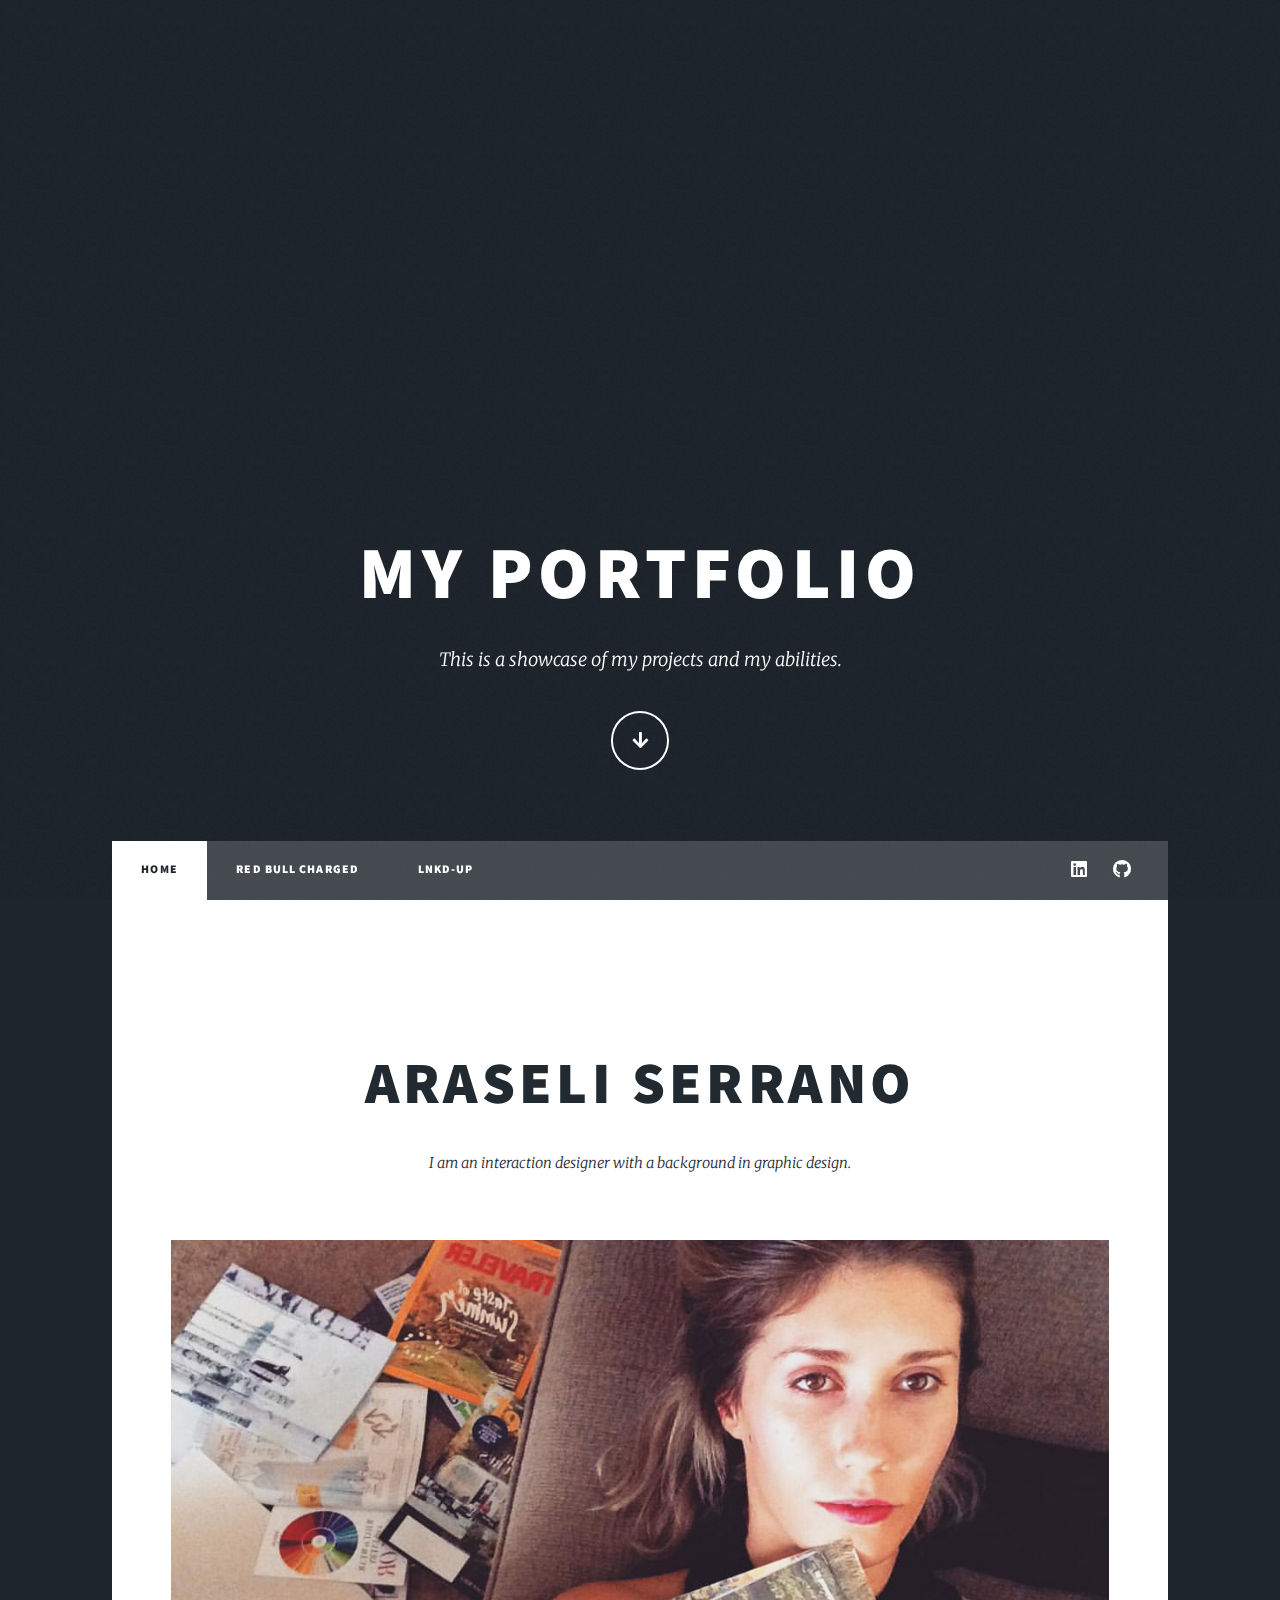
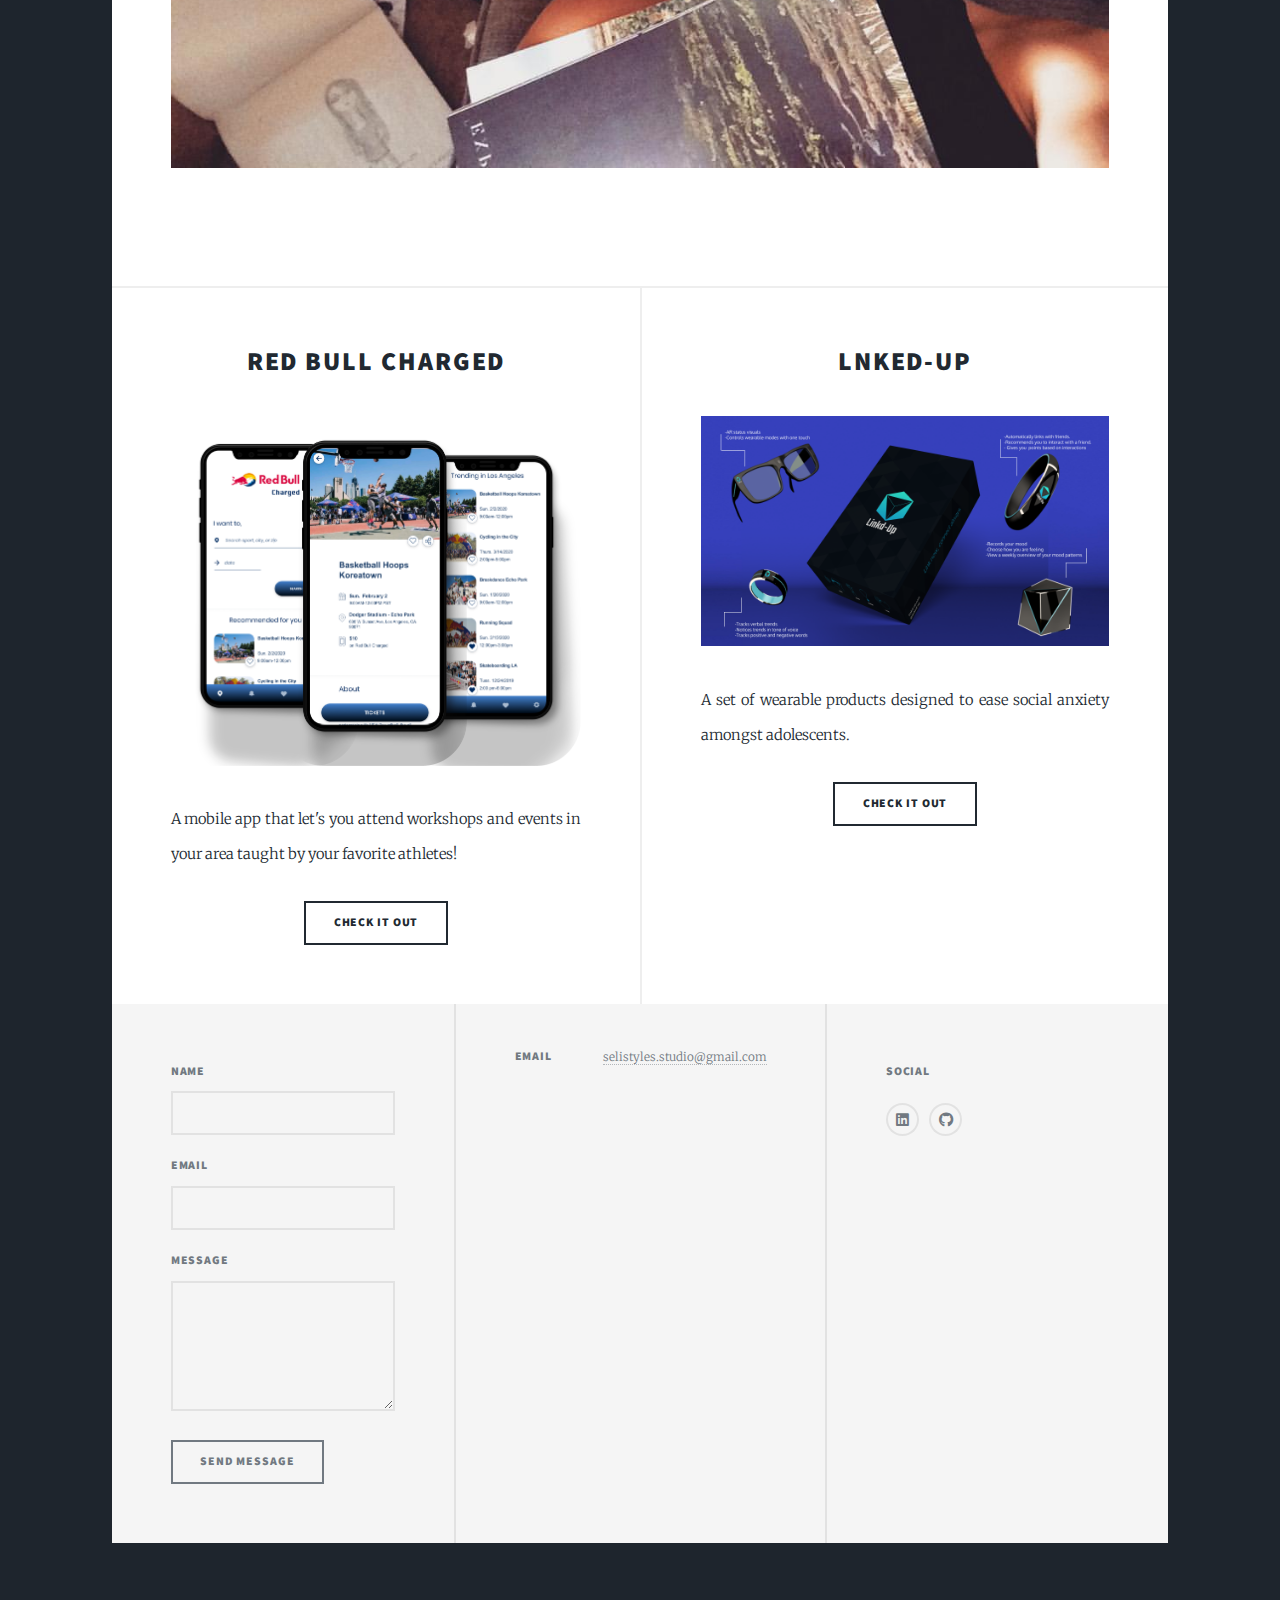
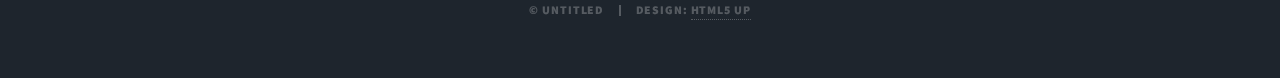
==== commit 4f920d85: "Update index.html" ====
--- a/index.html
+++ b/index.html
@@ -64,9 +64,9 @@
 										<h2><a href="#">Red Bull Charged</a></h2>
 									</header>
 									<a href="#" class="image fit"><img src="images/redbull_protot.png" alt="" /></a>
-									<p>A mobile app that let's you attend workshops and events in your area taight by your favorite athletes!</p>
+									<p>A mobile app that let's you attend workshops and events in your area taught by your favorite athletes!</p>
 									<ul class="actions special">
-										<li><a href="generic.html" class="button">Chack it out</a></li>
+										<li><a href="generic.html" class="button">Check it out</a></li>
 									</ul>
 								</article>
 								<article>
@@ -141,4 +141,4 @@
 			<script src="assets/js/main.js"></script>
 
 	</body>
-</html>+</html>
